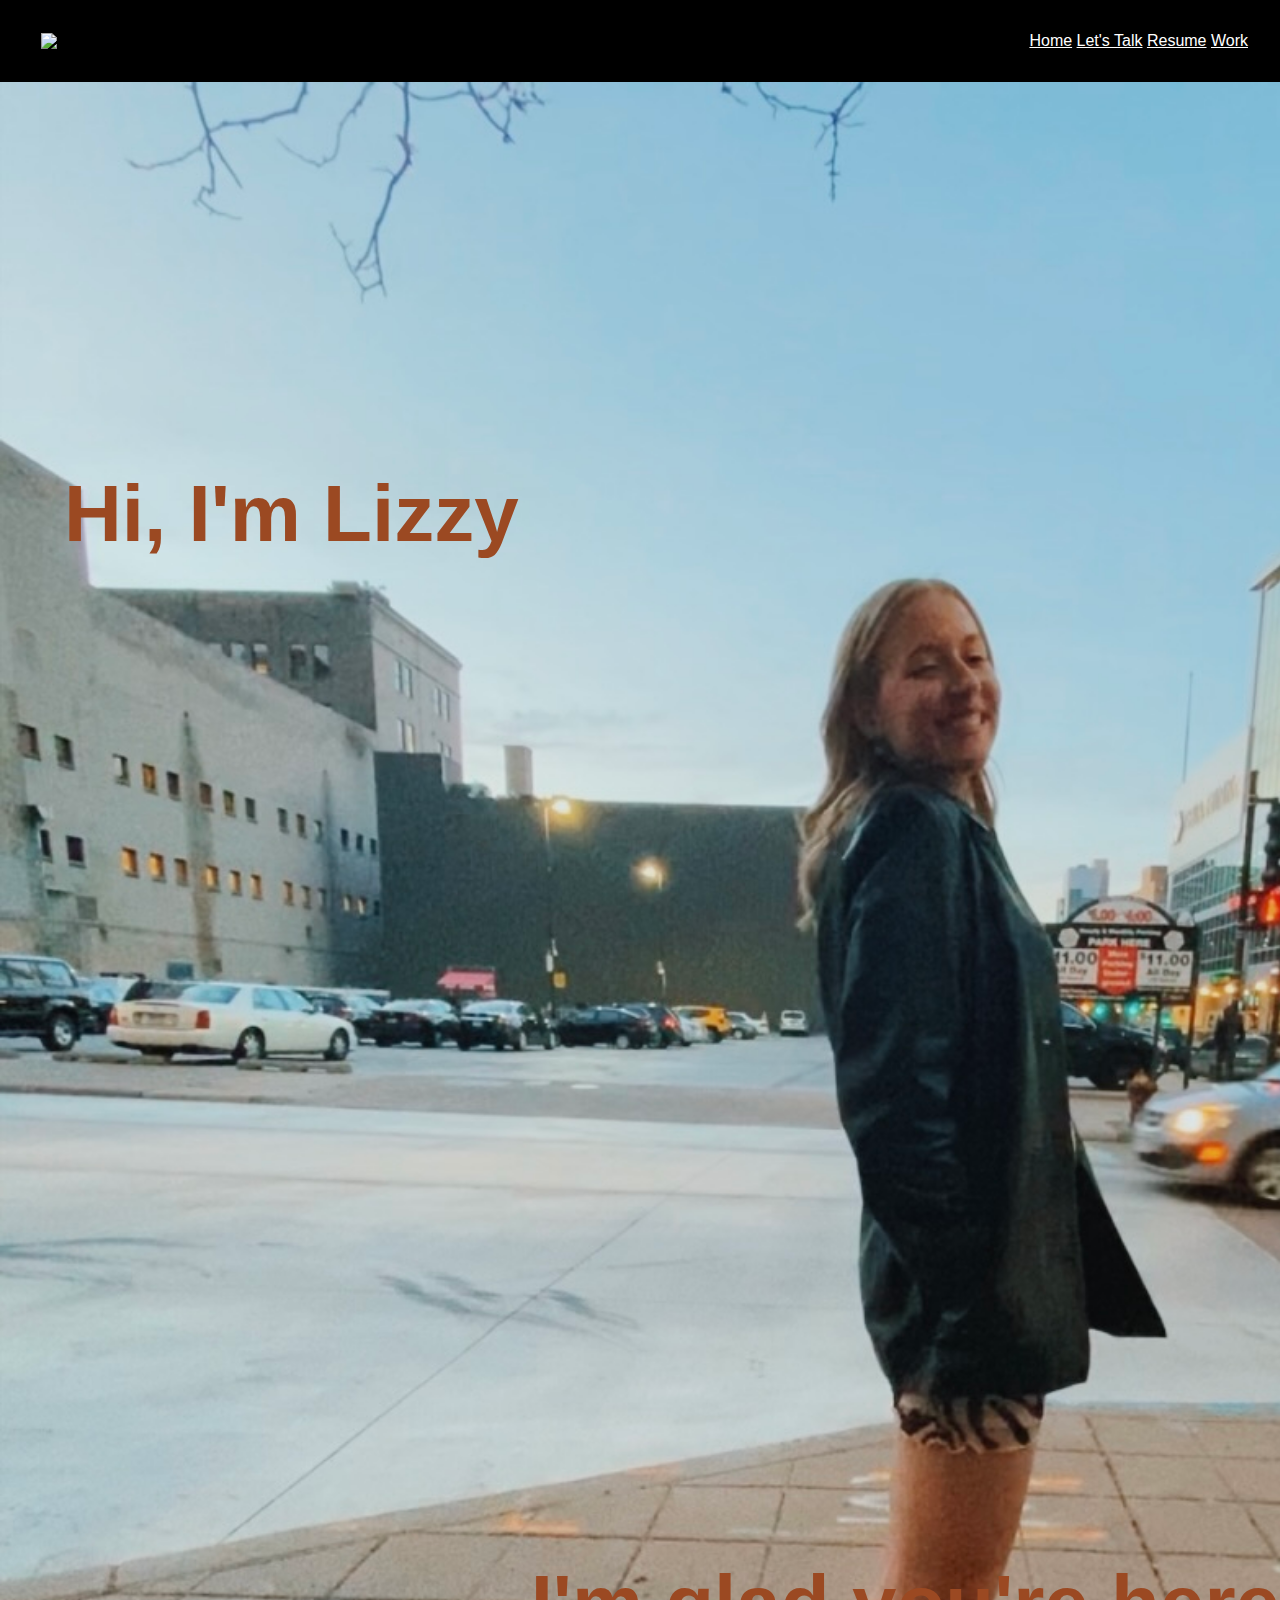
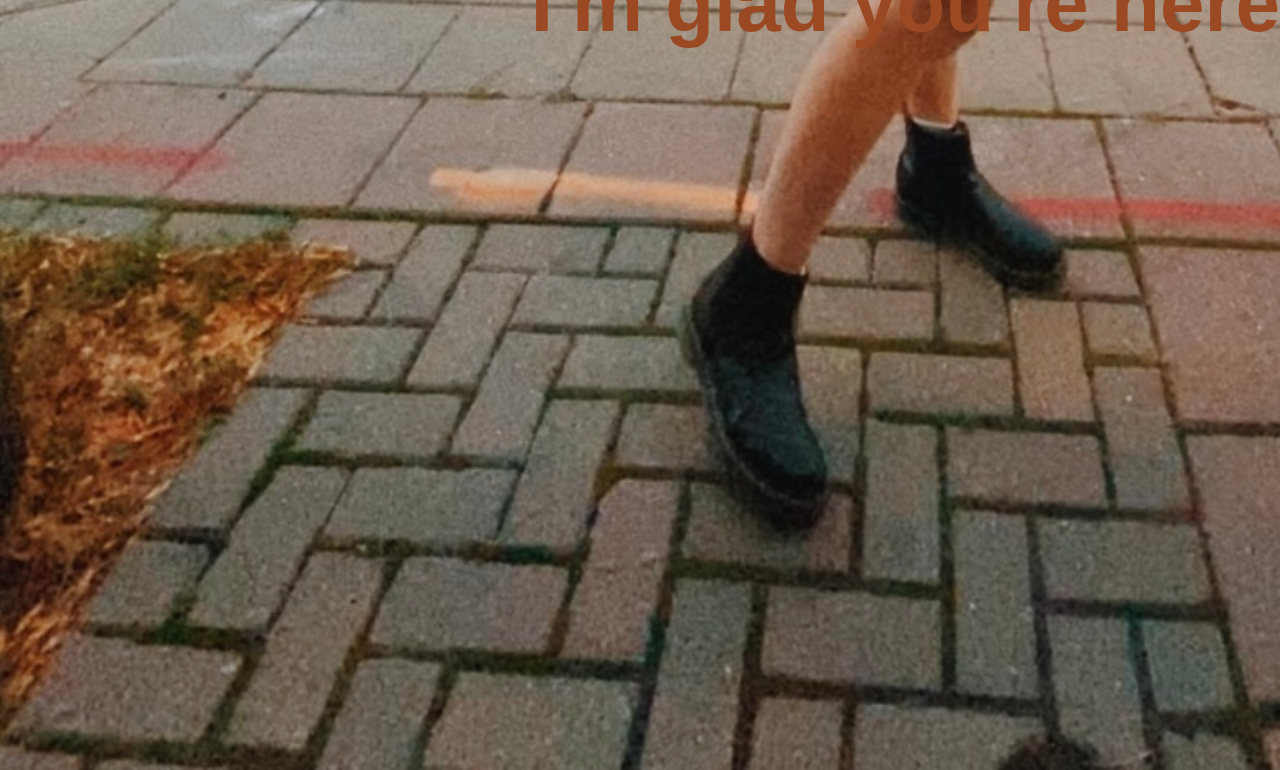
==== index.html @ 75e2911e "portfolio" ====
<!DOCTYPE html>
<html lang="en">
<head>
    <link rel="stylesheet" href="style.css">
    <meta charset="UTF-8">
    <meta http-equiv="X-UA-Compatible" content="IE=edge">
    <meta name="viewport" content="width=device-width, initial-scale=1.0">
    <title>Portfolio</title>
    <link rel="stylesheet" href="styles.css">
</head>
<body>
    <header>
        <img src="images/logo.svg">
            <nav>
                <a href="index.html">Home</a>
                <a href="letstalk.html">Let's Talk</a>
                <a href="resume.html">Resume</a>
                <a href="work.html">Work</a>
            </nav>
    </header>
        <main>
            <section>
                <div class="index" id="index">
                    <h2>Hi, I'm Lizzy</h2>
                    <h3>I'm glad you're here</h3>
                </div>
        </main>
</body>
</html>
---- style.css ----
body{
    background-color:white;
    color:#9B4922;
    font-family: sans-serif;
    margin:0;
}
header{
    background-color:black;
    padding:2rem;
    display: flex;
    justify-content: flex-end;
        }
header a{
    color:white;
}
header{text-align:center;
align-items:center;
}

.index {
    background-image: url(images/concert.jpeg);
    background-size: cover;
    padding: 20rem 0 40rem 4rem;
    text-shadow: 2px 2px 2px 2px;}

    h2{
    vertical-align: baseline;
    display: inline-block;
    justify-content:flex-start;
    align-items:flex-start;
    font-size: 80px;
    height:40%;}

h3{
    vertical-align: baseline;
    display:flex;
    flex-direction:row-reverse;
    align-items: flex-end;
    font-size: 80px;
    padding-top: 70%;
    }
.letstalk{
    background-color: #9B4922;
    background-size: 5rem;
    padding:4rem 4rem 30rem;
    margin:0;
    font-size: 5rem;
    color:white;
}
.letstalk h2{
vertical-align: baseline;
display: block;
justify-content:flex-start;
align-items:flex-start;
font-size: 80px;
height:40%;
width: 30%;
}

header img{
    padding-right:80%;
    max-width:10rem;
}
.contactinfo h2{
color:white;
display: block;
justify-content:flex-start;
align-items:flex-start;
font-size: 80px;
height:40%;
width: 30%;
}
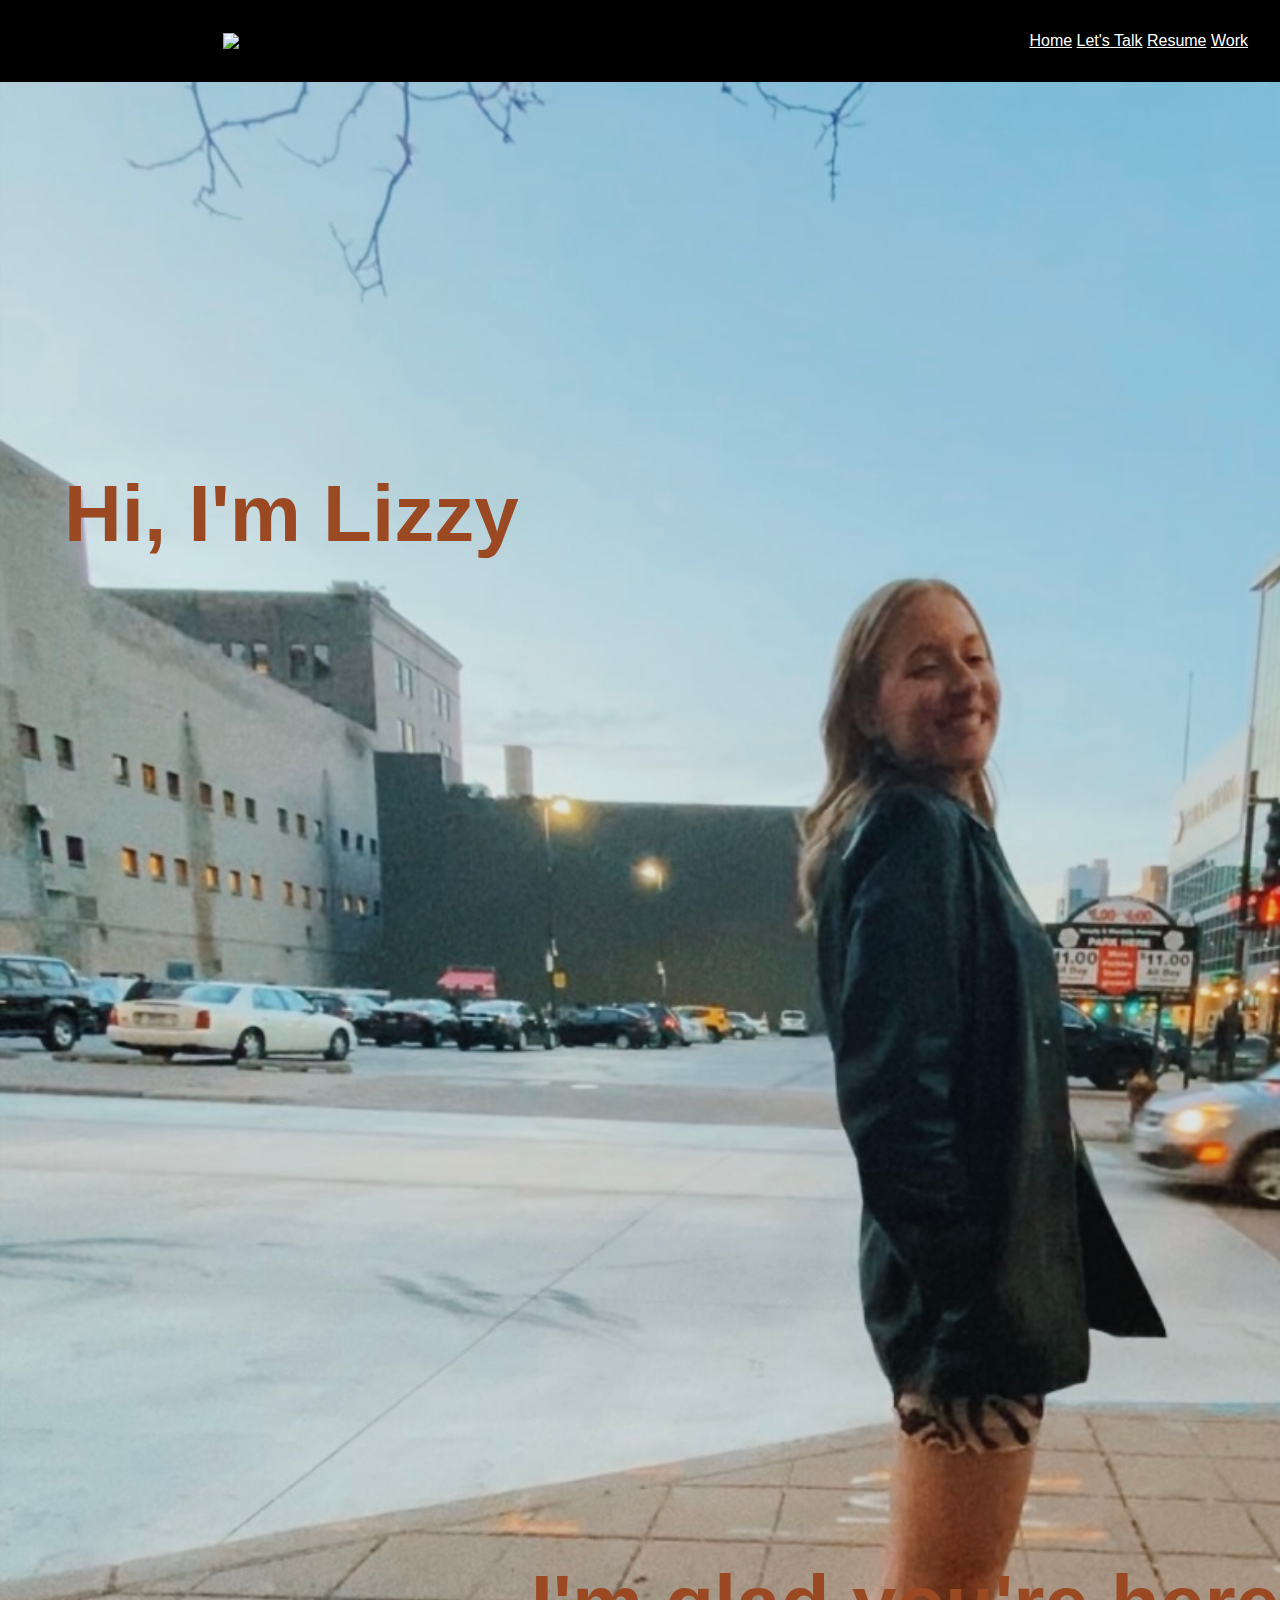
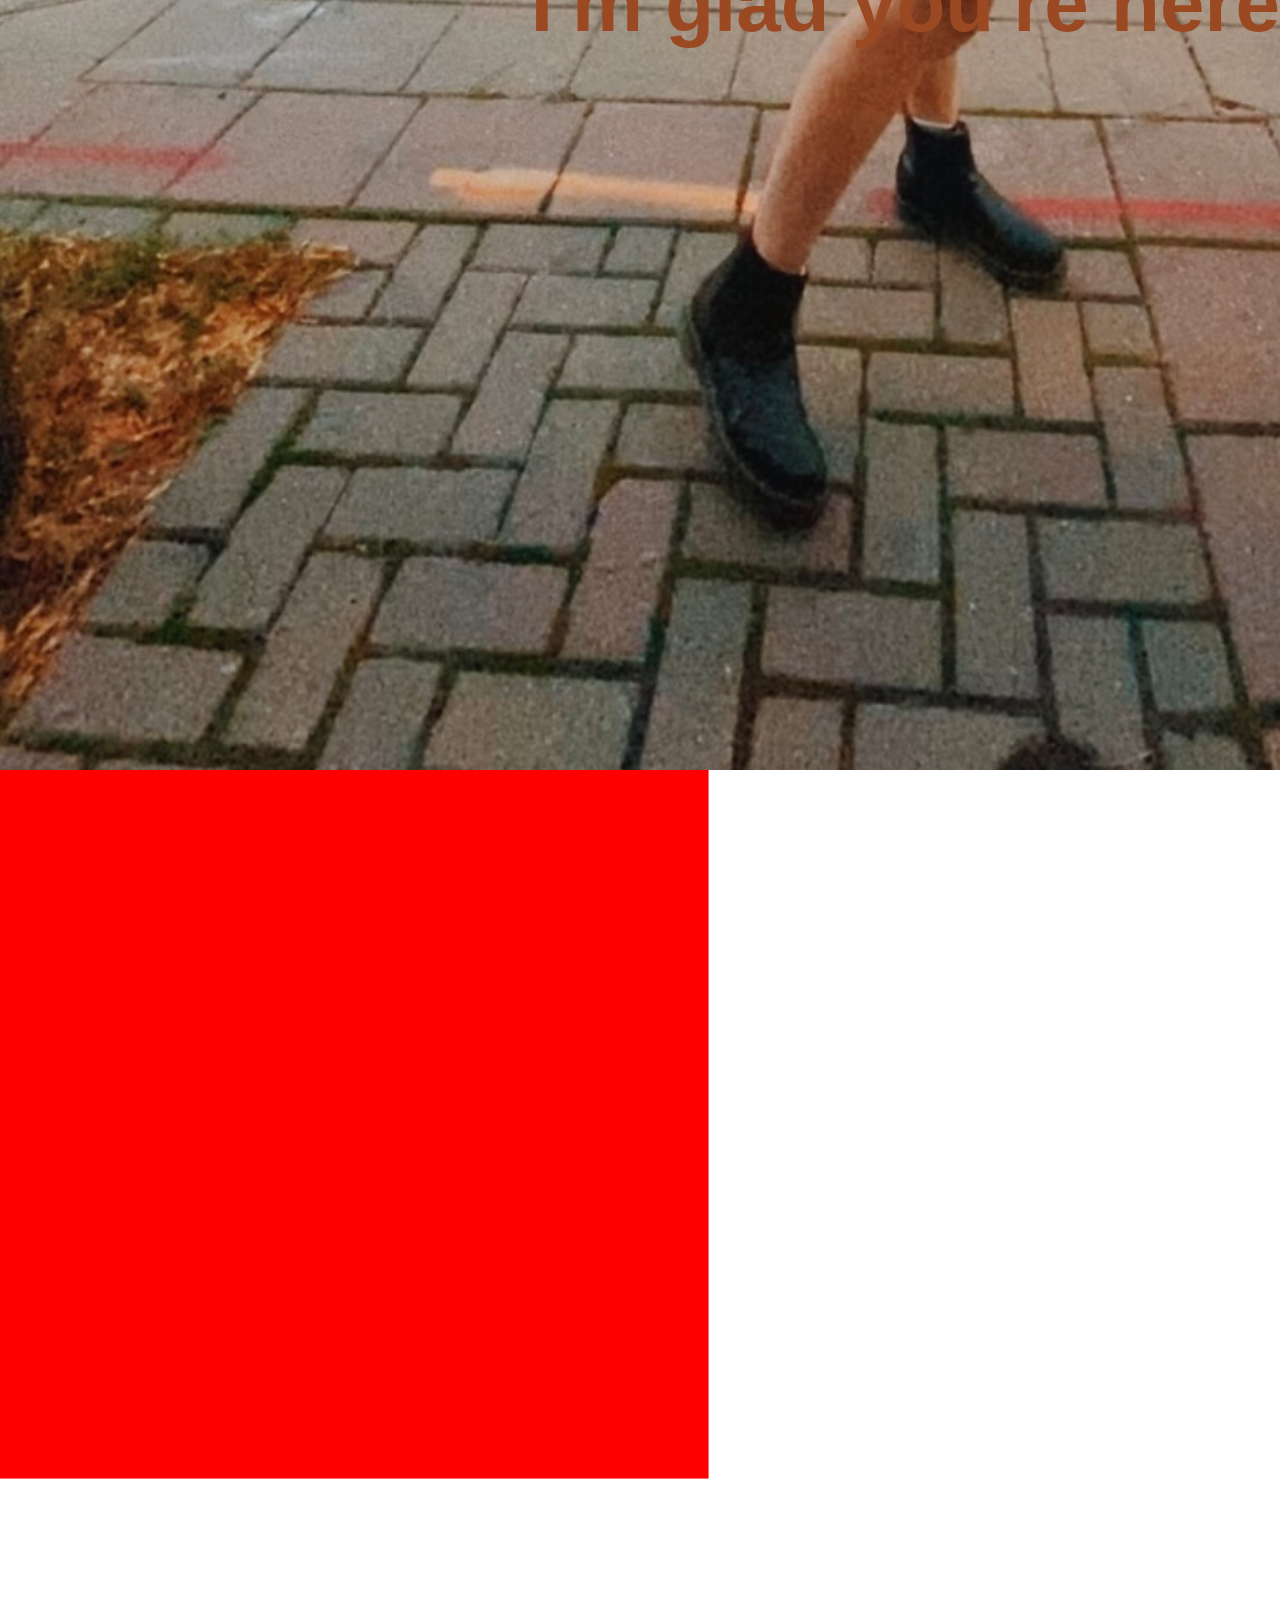
==== commit f336b725: "portfolio" ====
--- a/index.html
+++ b/index.html
@@ -24,6 +24,13 @@
                     <h2>Hi, I'm Lizzy</h2>
                     <h3>I'm glad you're here</h3>
                 </div>
+                <div class="box">
+            <svg xlmns="box.svg" viewBox="0 0 448 406" style="fill:red">
+            <title>box.svg</title>
+            <rect width="248" height="248">
+                </rect>
+            </svg>
+                </div>
         </main>
 </body>
 </html>--- a/style.css
+++ b/style.css
@@ -47,6 +47,7 @@
     font-size: 5rem;
     color:white;
 }
+
 .letstalk h2{
 vertical-align: baseline;
 display: block;
@@ -58,7 +59,8 @@
 }
 
 header img{
-    padding-right:80%;
+    padding-right:65%;
+    padding-left: 0%;
     max-width:10rem;
 }
 .contactinfo h2{
@@ -70,9 +72,20 @@
 height:40%;
 width: 30%;
 }
-
-
-
-
-
-
+.resume{
+    background-color: #70A0AF;
+    background-size: 5rem;
+    padding:4rem 4rem 30rem;
+    margin:0;
+}
+.resumes{
+display: flex;
+justify-content: center;
+padding: 2rem;
+size-adjust: 1rem;
+}
+.stick{
+    display: flex;
+    justify-content: center;
+    padding:2rem;
+}
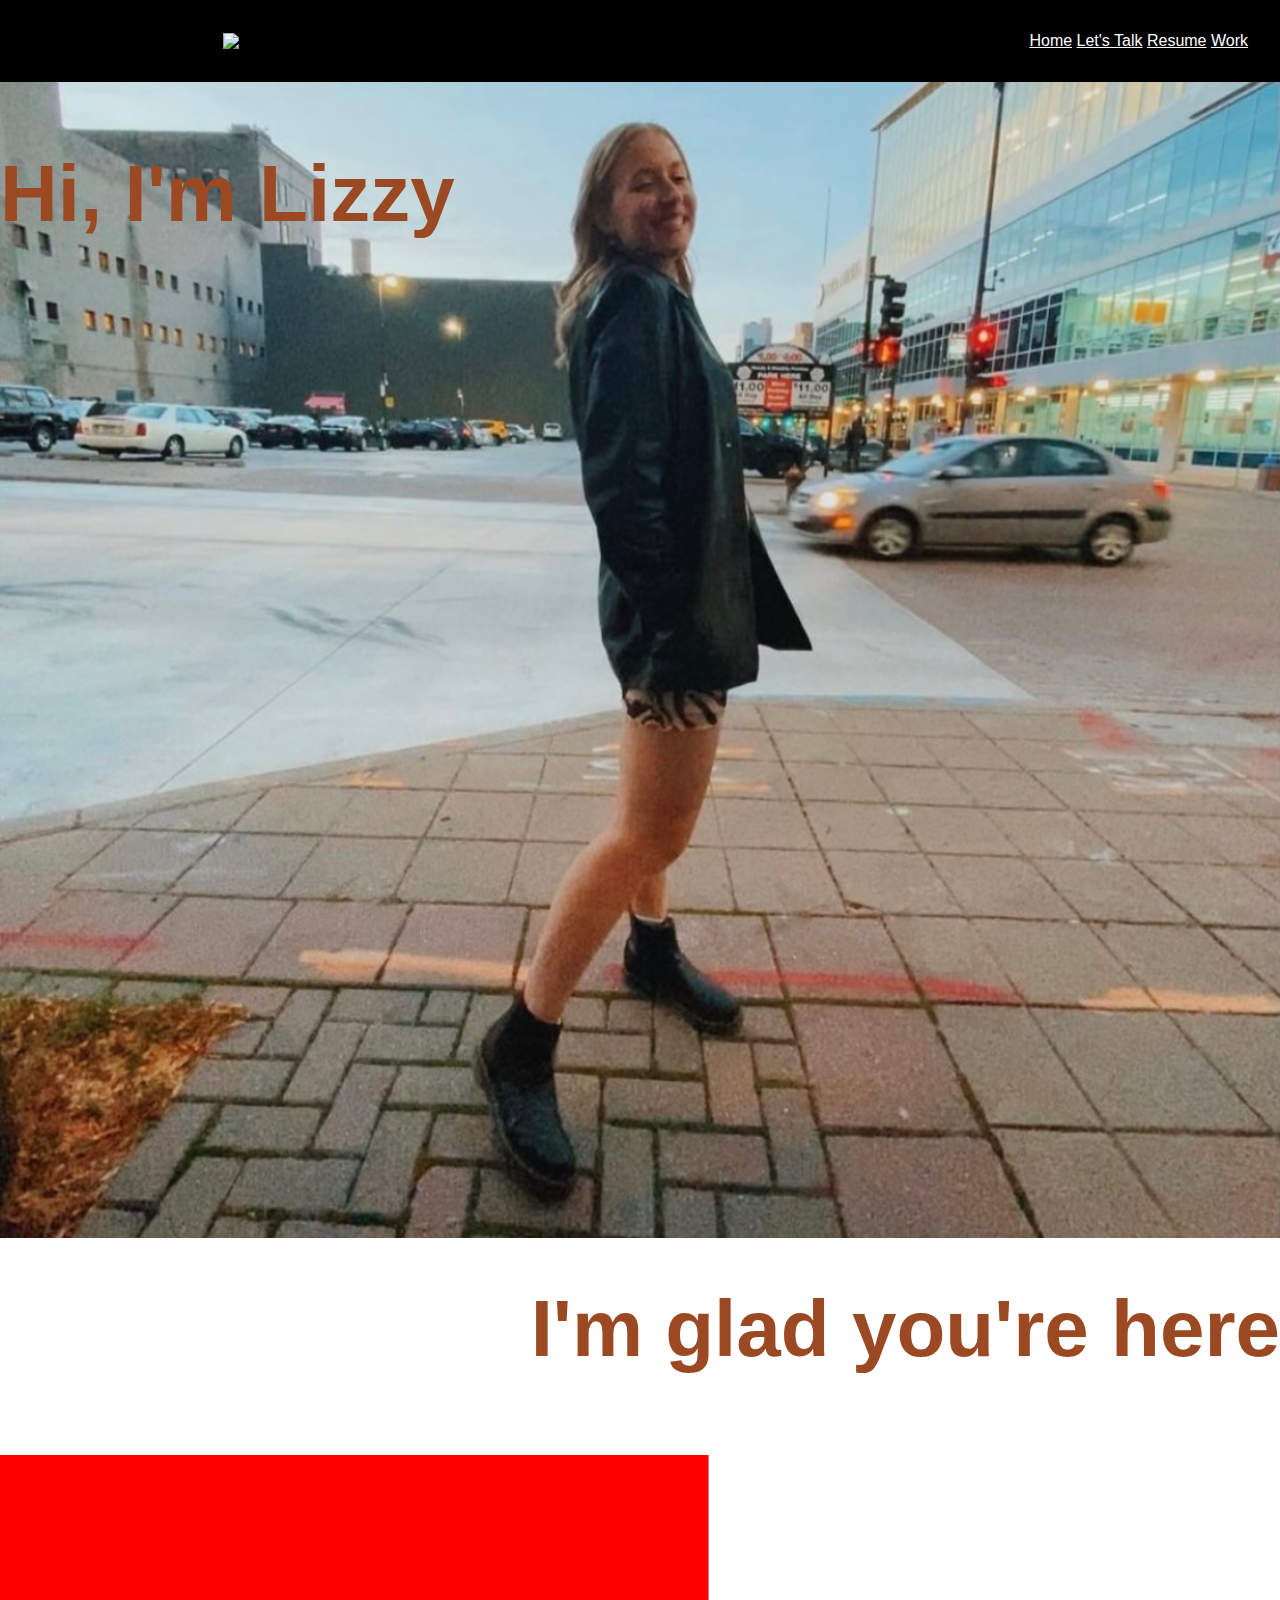
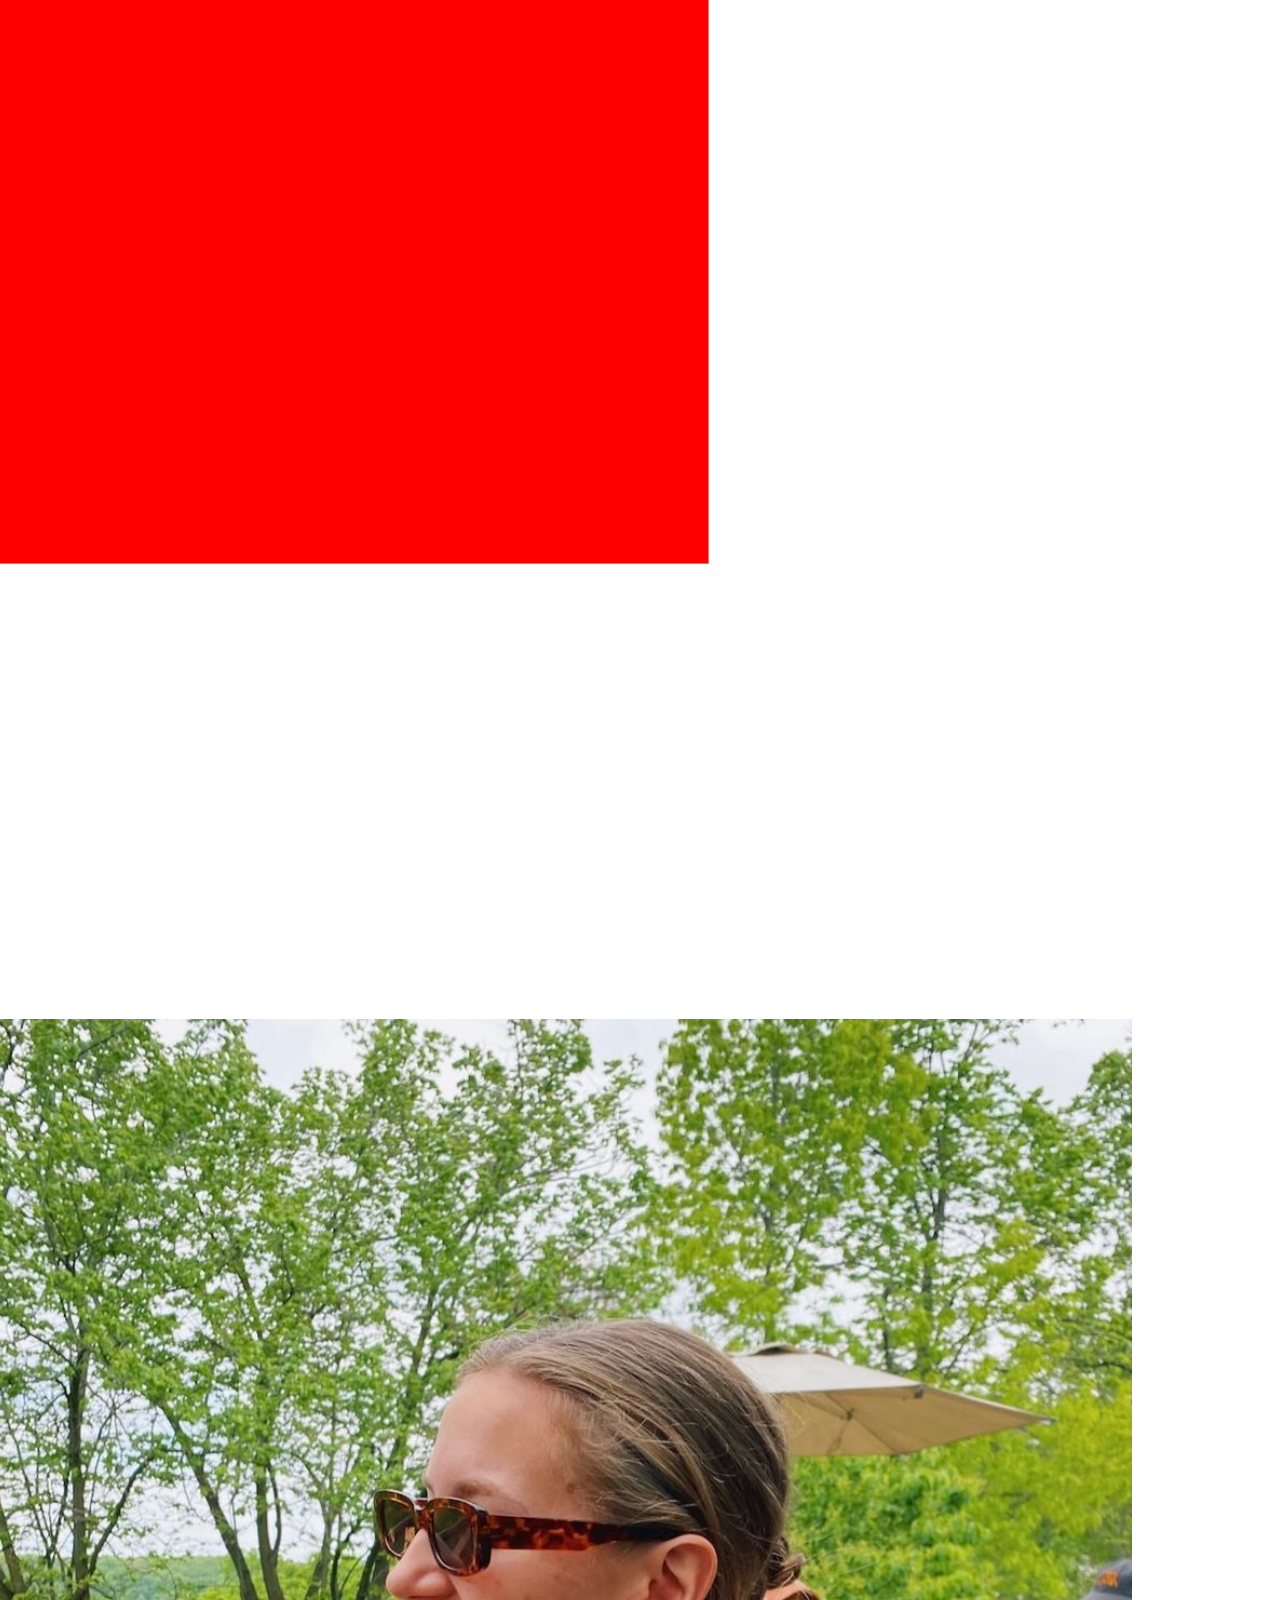
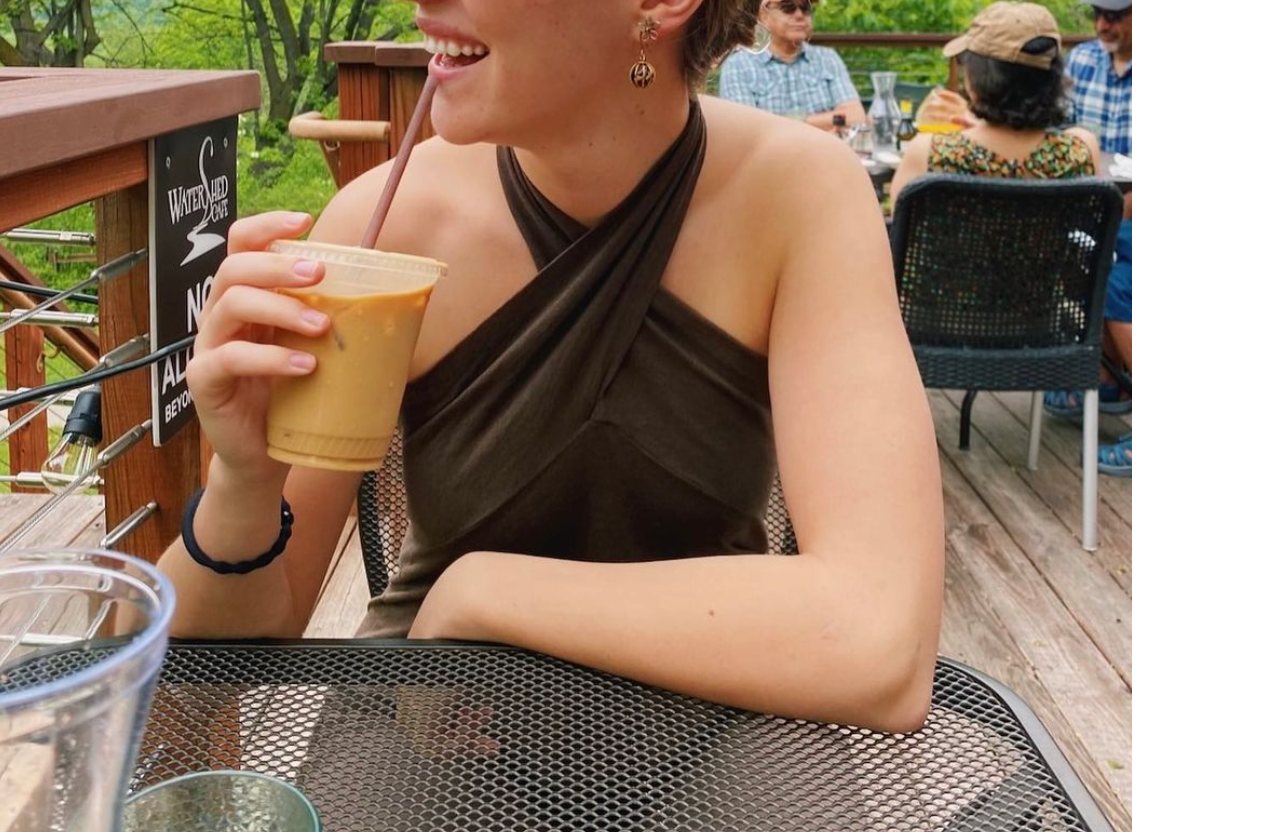
==== commit 83e7c61e: "portfolio" ====
--- a/index.html
+++ b/index.html
@@ -31,6 +31,9 @@
                 </rect>
             </svg>
                 </div>
+            <div class="coffee">
+                <img src="images/coffee.png" alt="lizzy with a coffee and sunglasses on">
+            </div>
         </main>
 </body>
 </html>--- a/style.css
+++ b/style.css
@@ -18,10 +18,13 @@
 }
 
 .index {
-    background-image: url(images/concert.jpeg);
-    background-size: cover;
-    padding: 20rem 0 40rem 4rem;
-    text-shadow: 2px 2px 2px 2px;}
+    background-image: url(images/rolemodel.jpg);
+    background-size:contain;
+    background-repeat: no-repeat;
+    height:400;
+    height:500;
+    text-shadow: 2px 2px 2px 2px;
+ }
 
     h2{
     vertical-align: baseline;
@@ -39,6 +42,9 @@
     font-size: 80px;
     padding-top: 70%;
     }
+h4{
+    font-size: 30px;
+}
 .letstalk{
     background-color: #9B4922;
     background-size: 5rem;
@@ -89,3 +95,25 @@
     justify-content: center;
     padding:2rem;
 }
+.jellies {background-color:#CFA897;}
+.jellies {padding:1rem;}
+.jellies {display: inline-block;}
+.jellies {margin:.5rem;}
+.jellies {vertical-align: top;}
+.jellies {width: 29%}
+
+.jells {
+    background-color:black;
+    padding:2rem;
+    text-align: center;
+}
+
+.dw {
+    background-color:white;
+    color:rgb(255,255,255);
+    font-family:'Courier New', Courior, monospace;
+    margin:0;
+}
+.homeslices {
+    padding: 1rem;
+}
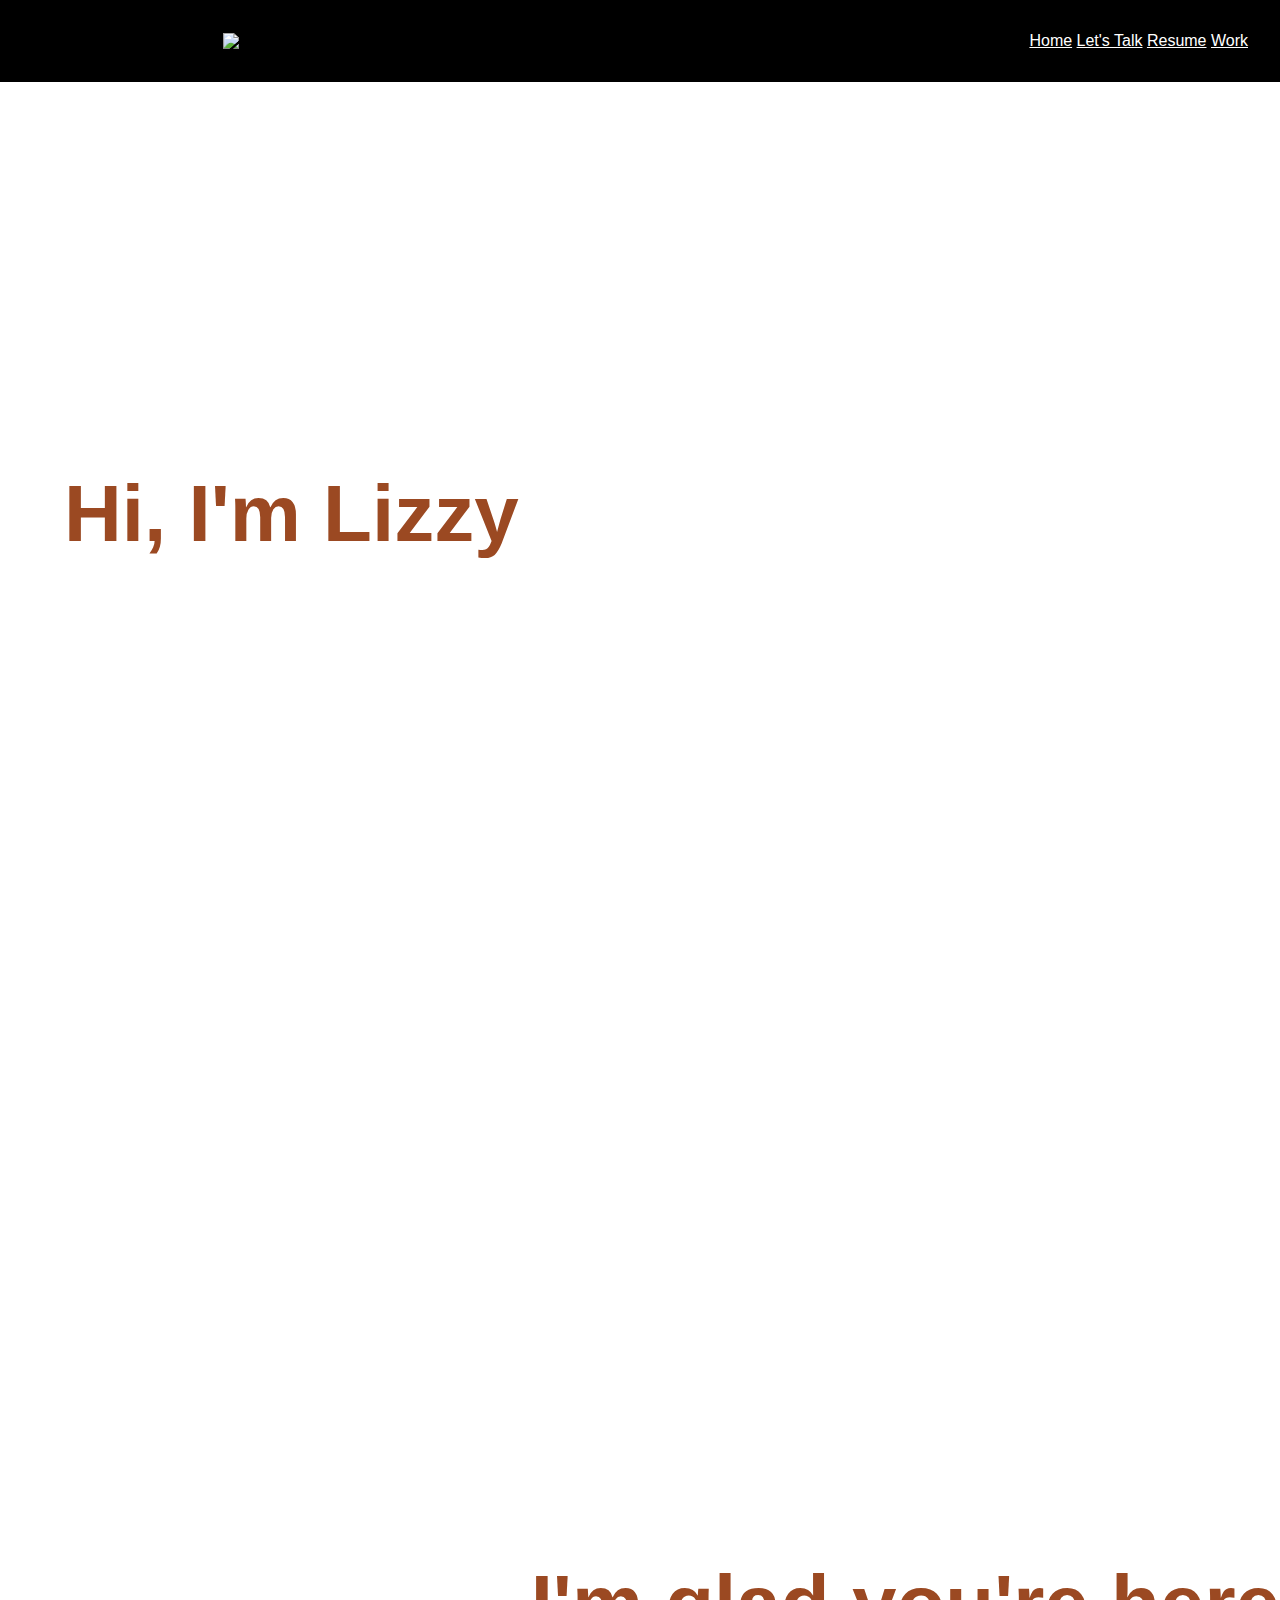
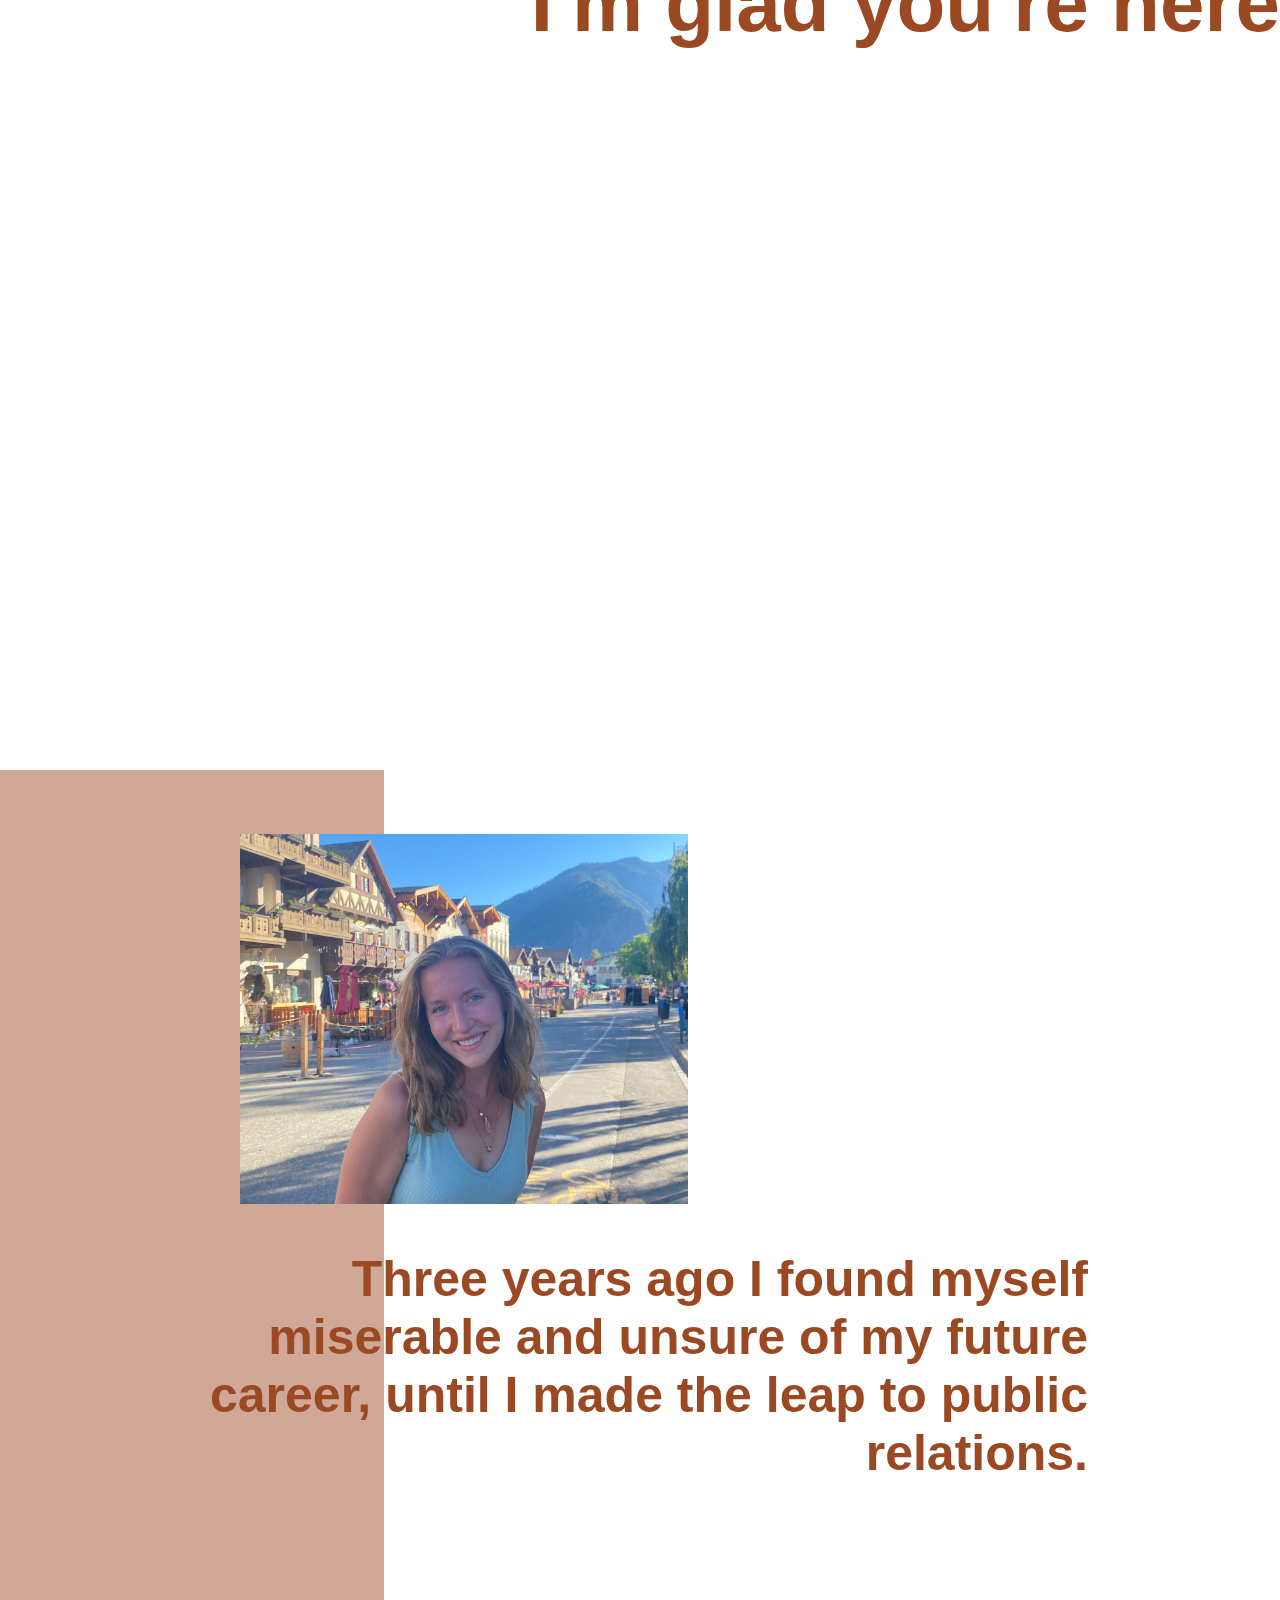
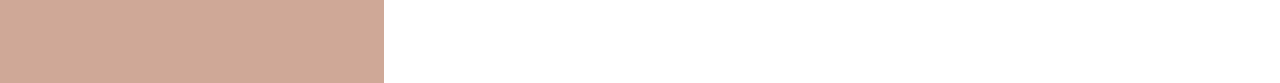
==== commit a1239e6d: "portfolio" ====
--- a/index.html
+++ b/index.html
@@ -19,21 +19,16 @@
             </nav>
     </header>
         <main>
-            <section>
+            <section class="main">
                 <div class="index" id="index">
                     <h2>Hi, I'm Lizzy</h2>
                     <h3>I'm glad you're here</h3>
                 </div>
                 <div class="box">
-            <svg xlmns="box.svg" viewBox="0 0 448 406" style="fill:red">
-            <title>box.svg</title>
-            <rect width="248" height="248">
-                </rect>
-            </svg>
+                    <img src="images/leavenworth.jpg" alt="picture of Lizzy smiling in a town in the summer">
+                    <h2>Three years ago I found myself miserable and unsure of my future career, until I made the leap to public relations.</h2>
                 </div>
-            <div class="coffee">
-                <img src="images/coffee.png" alt="lizzy with a coffee and sunglasses on">
-            </div>
+            </section>
         </main>
 </body>
 </html>--- a/style.css
+++ b/style.css
@@ -18,13 +18,10 @@
 }
 
 .index {
-    background-image: url(images/rolemodel.jpg);
-    background-size:contain;
-    background-repeat: no-repeat;
-    height:400;
-    height:500;
-    text-shadow: 2px 2px 2px 2px;
- }
+    background-image: url(images/concert.jpeg);
+    background-size: cover;
+    padding: 20rem 0 40rem 4rem;
+    text-shadow: 2px 2px 2px 2px;}
 
     h2{
     vertical-align: baseline;
@@ -42,26 +39,21 @@
     font-size: 80px;
     padding-top: 70%;
     }
-h4{
-    font-size: 30px;
-}
 .letstalk{
     background-color: #9B4922;
     background-size: 5rem;
-    padding:4rem 4rem 30rem;
     margin:0;
     font-size: 5rem;
     color:white;
+    display: flex;
+justify-content:center;
+align-items:center;
+padding:4rem 4rem 30rem;
 }
 
 .letstalk h2{
 vertical-align: baseline;
-display: block;
-justify-content:flex-start;
-align-items:flex-start;
 font-size: 80px;
-height:40%;
-width: 30%;
 }
 
 header img{
@@ -71,12 +63,7 @@
 }
 .contactinfo h2{
 color:white;
-display: block;
-justify-content:flex-start;
-align-items:flex-start;
-font-size: 80px;
-height:40%;
-width: 30%;
+font-size: 40px;
 }
 .resume{
     background-color: #70A0AF;
@@ -91,29 +78,33 @@
 size-adjust: 1rem;
 }
 .stick{
-    display: flex;
-    justify-content: center;
-    padding:2rem;
+    padding:2rem 3rem;
+    height:75vh;
 }
-.jellies {background-color:#CFA897;}
-.jellies {padding:1rem;}
-.jellies {display: inline-block;}
-.jellies {margin:.5rem;}
-.jellies {vertical-align: top;}
-.jellies {width: 29%}
-
-.jells {
-    background-color:black;
-    padding:2rem;
-    text-align: center;
+.letstalk>section{
+    width:35%;
 }
 
-.dw {
-    background-color:white;
-    color:rgb(255,255,255);
-    font-family:'Courier New', Courior, monospace;
-    margin:0;
+.box>img{
+width:35%;
+padding-top:2rem;
+margin-left:15rem;
 }
-.homeslices {
-    padding: 1rem;
+
+.box{
+    background: rgb(207,168,151);
+background: linear-gradient(90deg, rgba(207,168,151,1) 0%, rgba(207,168,151,1) 30%, rgba(255,255,255,1) 30%, rgba(255,255,255,1) 100%);
+padding-top:2rem;
+padding-bottom:10rem;
 }
+.box h2{
+    font-size: 50px;
+    text-align: right;
+    height:40%;
+    padding-left: 8rem;
+    padding-right:12rem;
+}
+
+
+
+
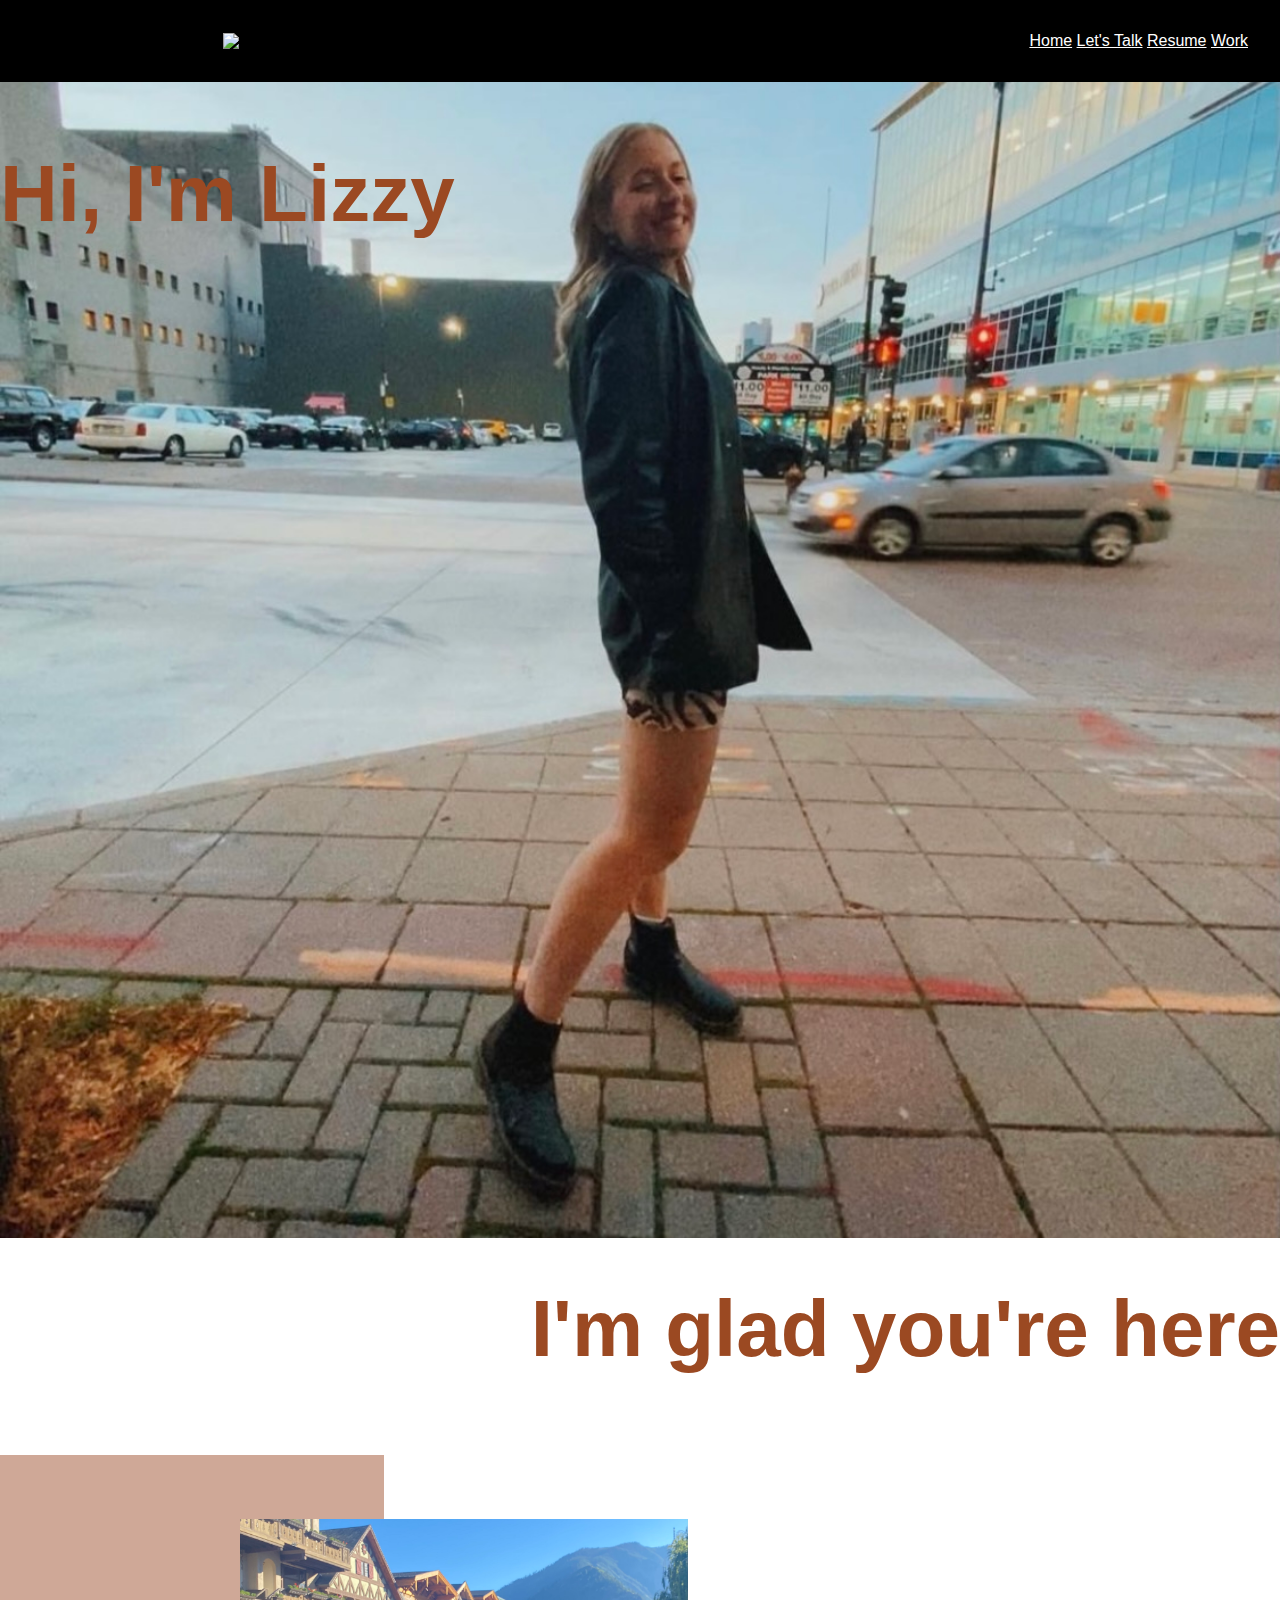
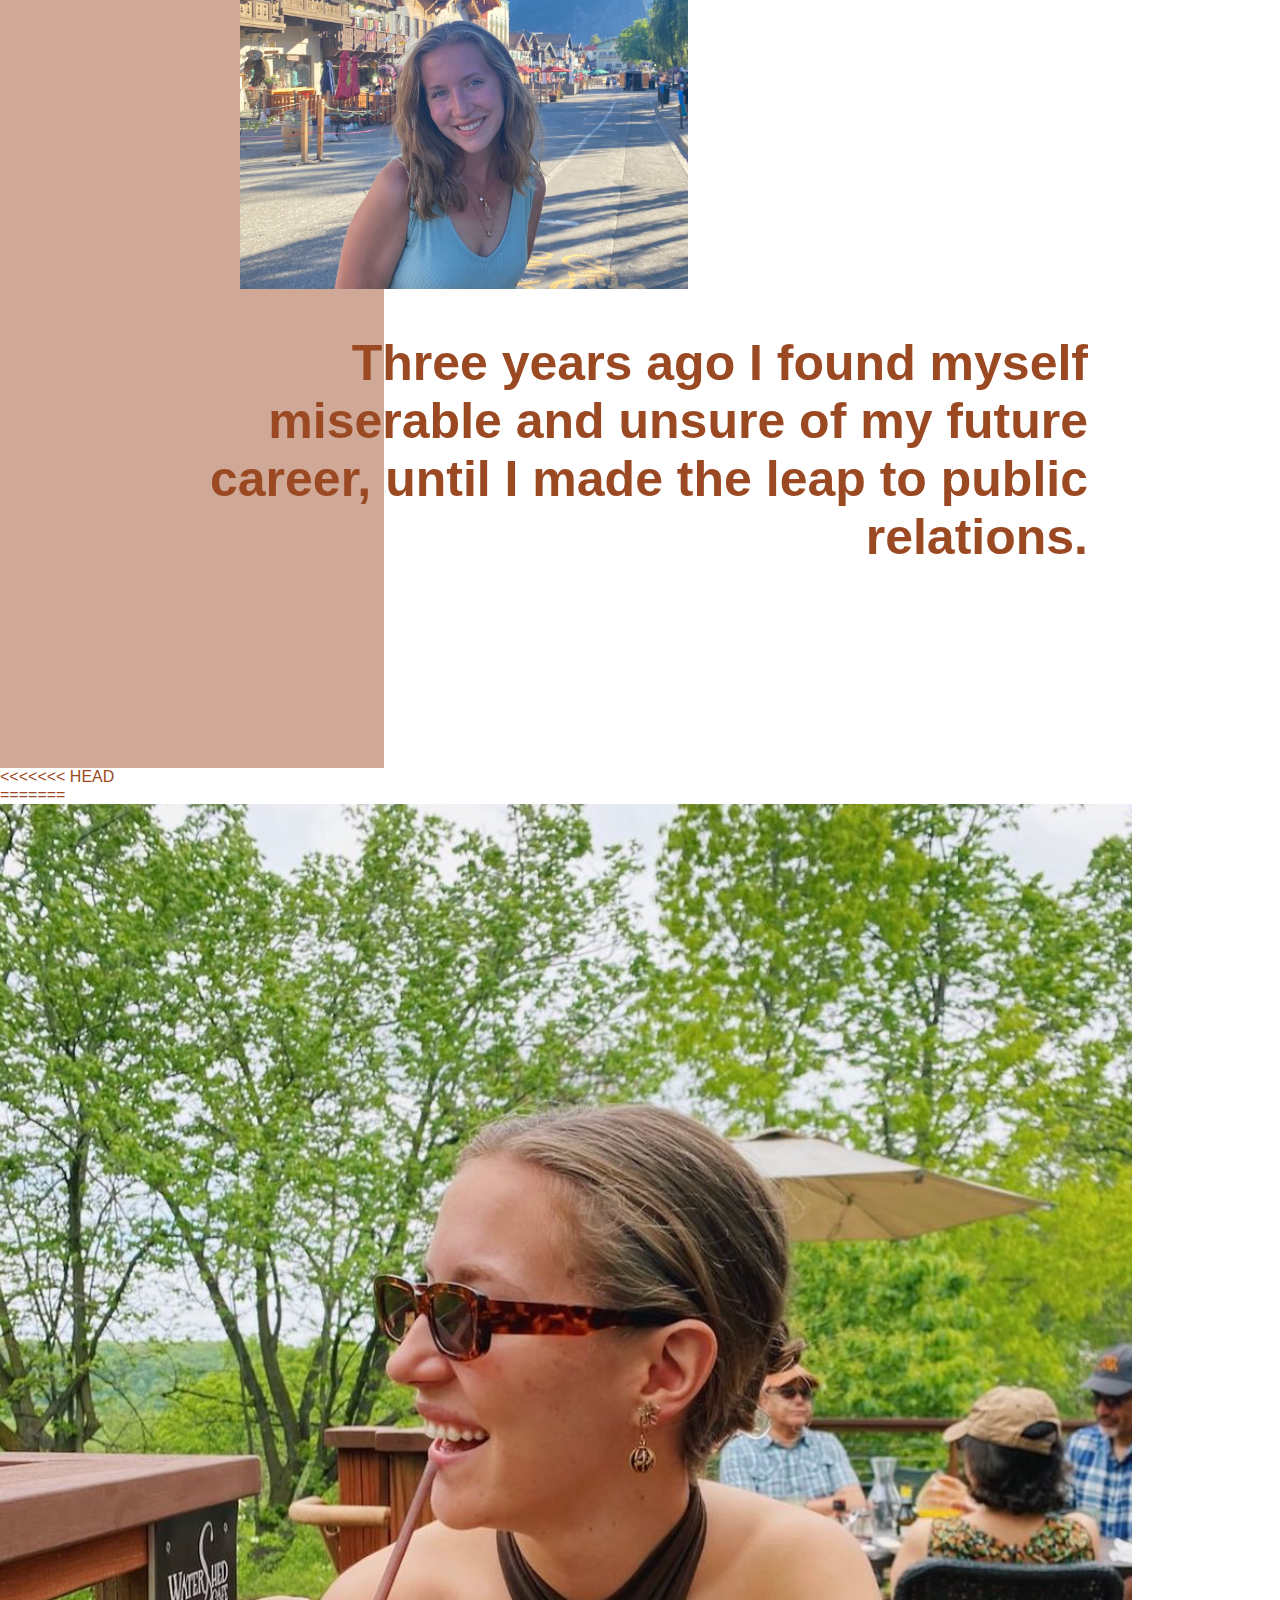
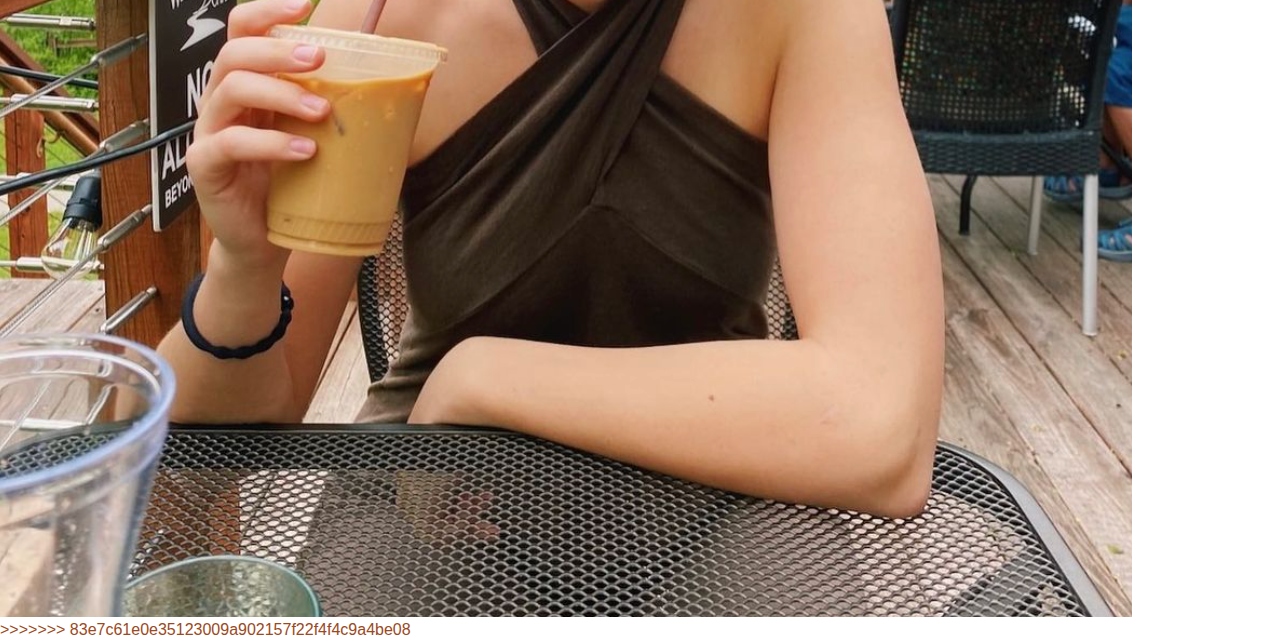
==== commit 39417db2: "portfolio" ====
--- a/index.html
+++ b/index.html
@@ -28,7 +28,13 @@
                     <img src="images/leavenworth.jpg" alt="picture of Lizzy smiling in a town in the summer">
                     <h2>Three years ago I found myself miserable and unsure of my future career, until I made the leap to public relations.</h2>
                 </div>
+<<<<<<< HEAD
             </section>
+=======
+            <div class="coffee">
+                <img src="images/coffee.png" alt="lizzy with a coffee and sunglasses on">
+            </div>
+>>>>>>> 83e7c61e0e35123009a902157f22f4f4c9a4be08
         </main>
 </body>
 </html>--- a/style.css
+++ b/style.css
@@ -18,10 +18,13 @@
 }
 
 .index {
-    background-image: url(images/concert.jpeg);
-    background-size: cover;
-    padding: 20rem 0 40rem 4rem;
-    text-shadow: 2px 2px 2px 2px;}
+    background-image: url(images/rolemodel.jpg);
+    background-size:contain;
+    background-repeat: no-repeat;
+    height:400;
+    height:500;
+    text-shadow: 2px 2px 2px 2px;
+ }
 
     h2{
     vertical-align: baseline;
@@ -39,6 +42,9 @@
     font-size: 80px;
     padding-top: 70%;
     }
+h4{
+    font-size: 30px;
+}
 .letstalk{
     background-color: #9B4922;
     background-size: 5rem;
@@ -81,6 +87,7 @@
     padding:2rem 3rem;
     height:75vh;
 }
+<<<<<<< HEAD
 .letstalk>section{
     width:35%;
 }
@@ -108,3 +115,27 @@
 
 
 
+=======
+.jellies {background-color:#CFA897;}
+.jellies {padding:1rem;}
+.jellies {display: inline-block;}
+.jellies {margin:.5rem;}
+.jellies {vertical-align: top;}
+.jellies {width: 29%}
+
+.jells {
+    background-color:black;
+    padding:2rem;
+    text-align: center;
+}
+
+.dw {
+    background-color:white;
+    color:rgb(255,255,255);
+    font-family:'Courier New', Courior, monospace;
+    margin:0;
+}
+.homeslices {
+    padding: 1rem;
+}
+>>>>>>> 83e7c61e0e35123009a902157f22f4f4c9a4be08
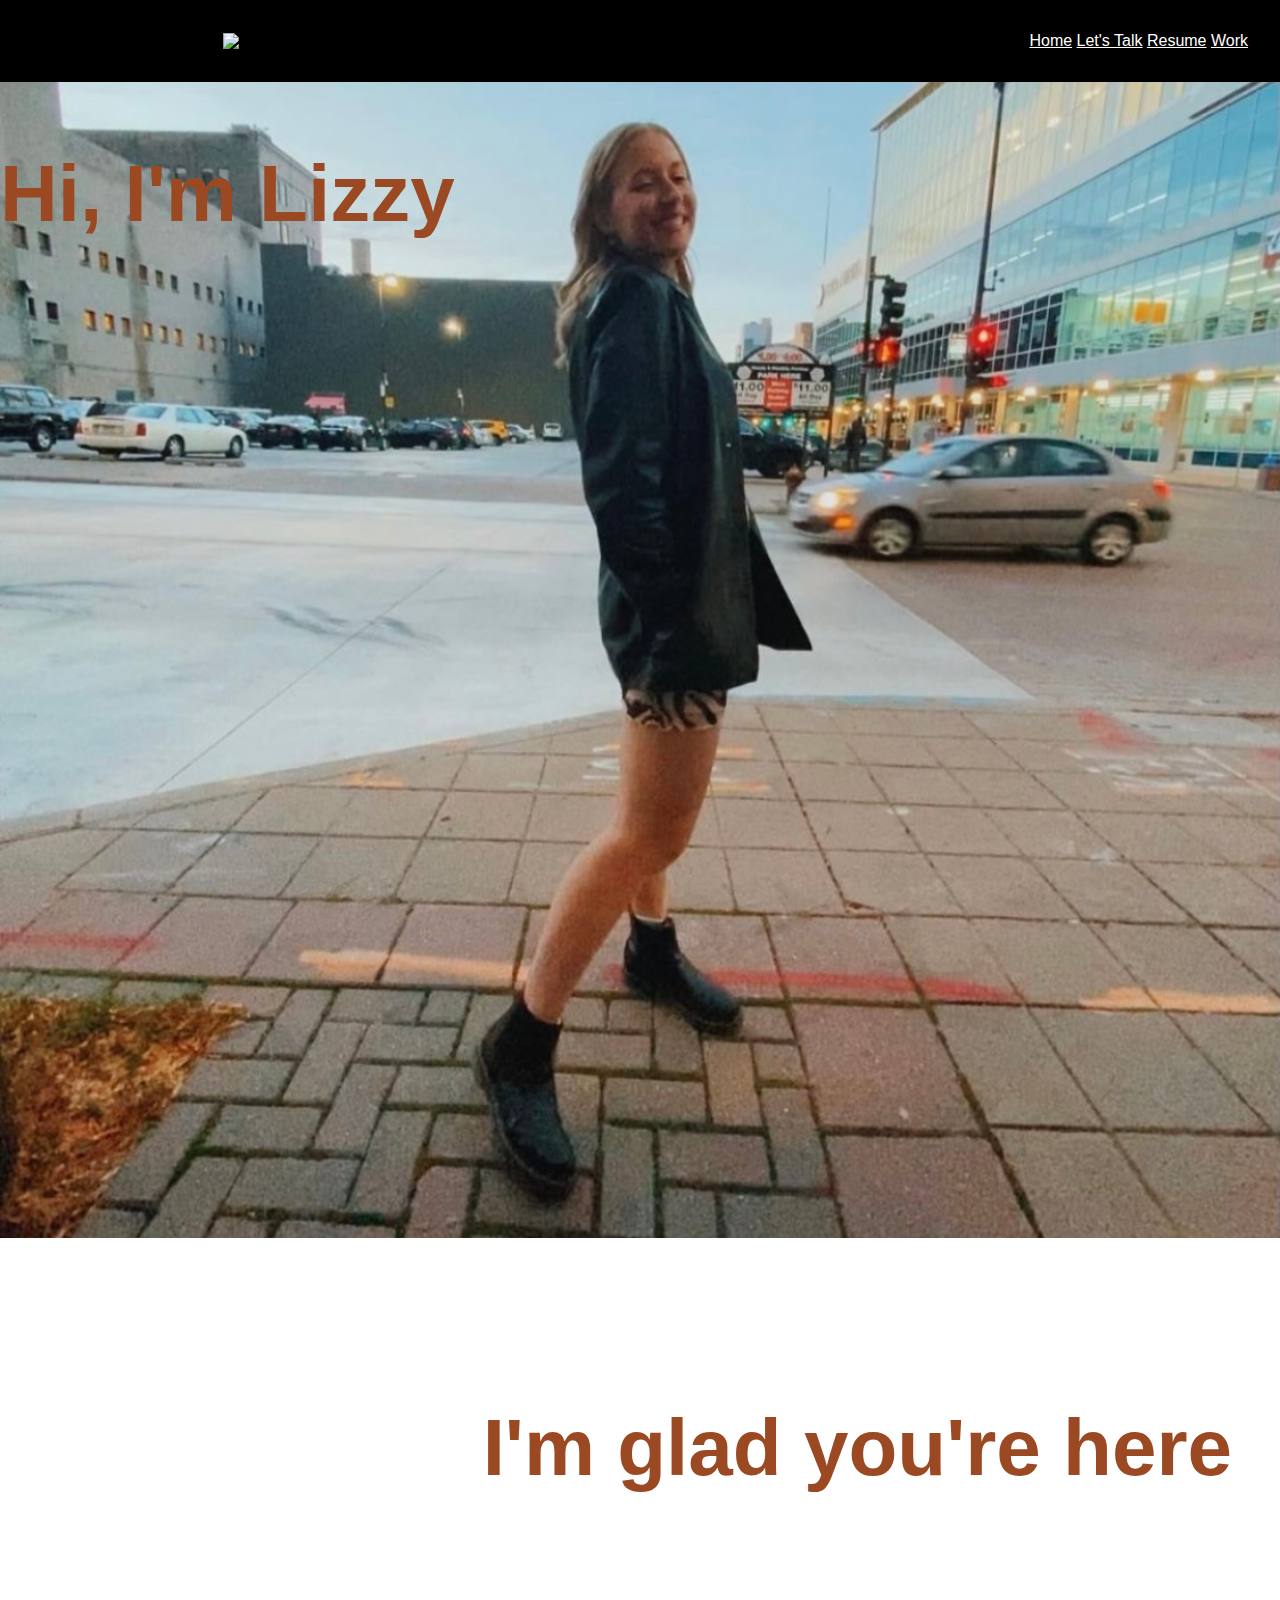
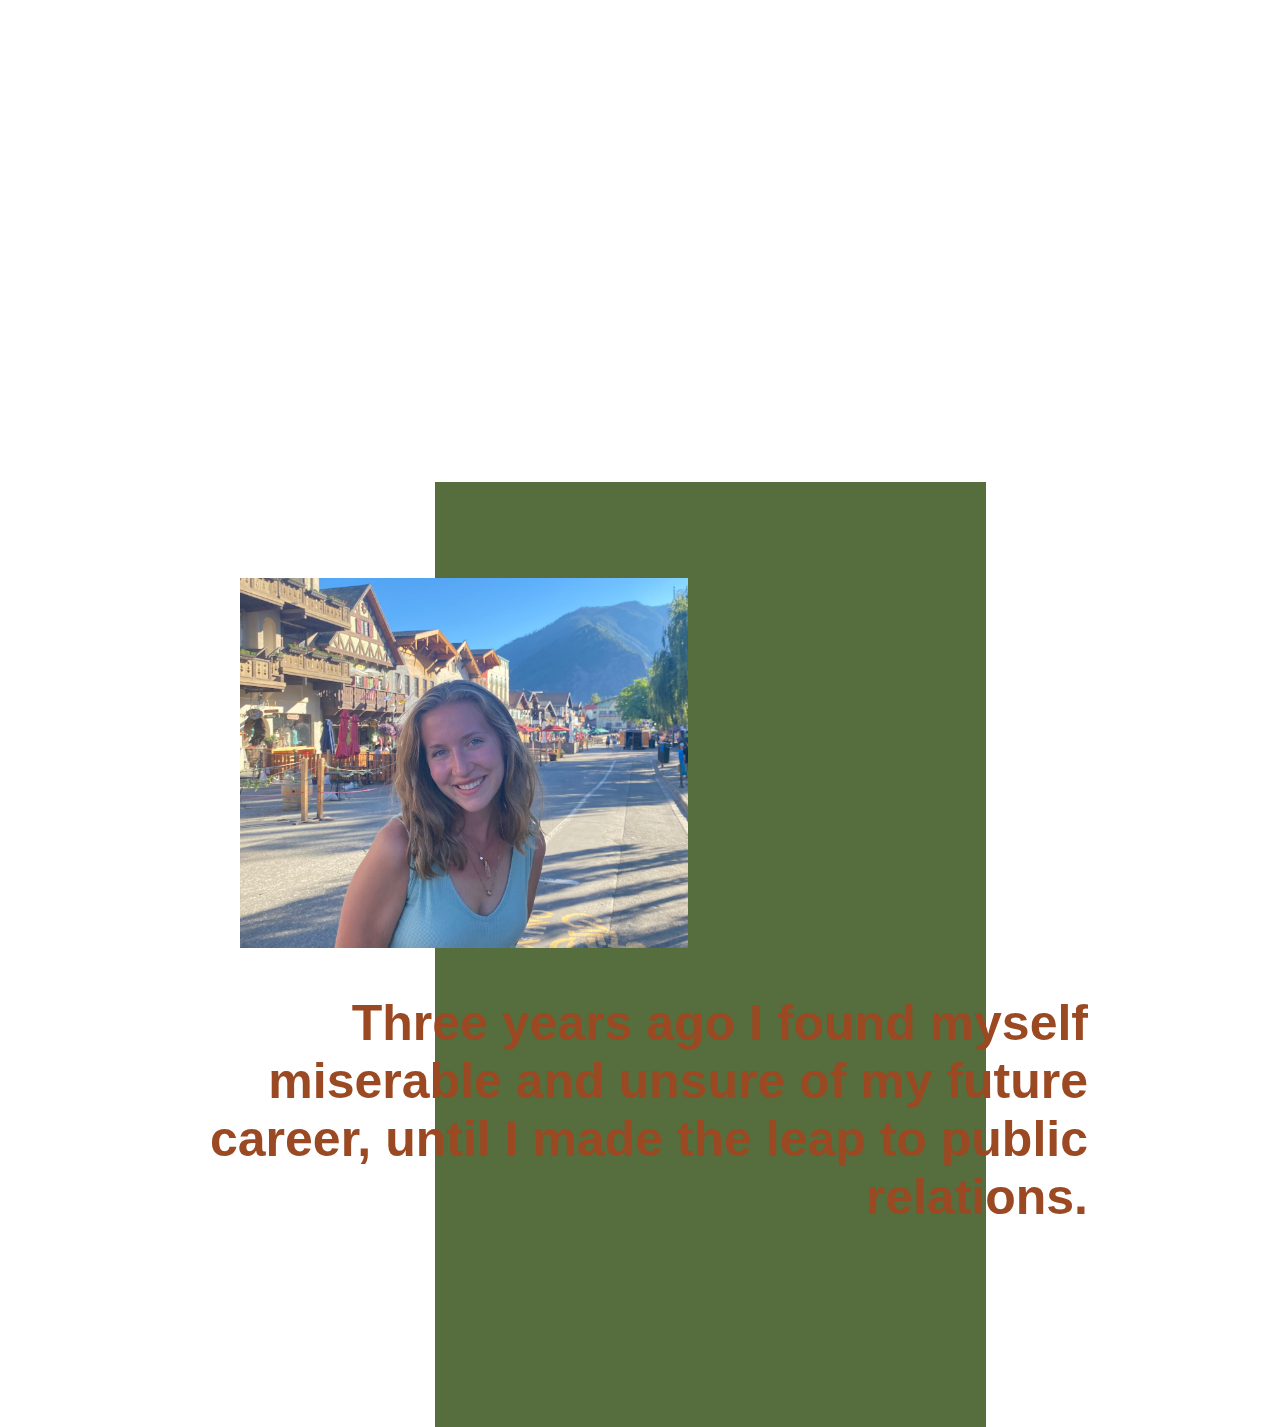
==== commit 7ae31dac: "portfolio" ====
--- a/index.html
+++ b/index.html
@@ -28,13 +28,7 @@
                     <img src="images/leavenworth.jpg" alt="picture of Lizzy smiling in a town in the summer">
                     <h2>Three years ago I found myself miserable and unsure of my future career, until I made the leap to public relations.</h2>
                 </div>
-<<<<<<< HEAD
             </section>
-=======
-            <div class="coffee">
-                <img src="images/coffee.png" alt="lizzy with a coffee and sunglasses on">
-            </div>
->>>>>>> 83e7c61e0e35123009a902157f22f4f4c9a4be08
         </main>
 </body>
 </html>--- a/style.css
+++ b/style.css
@@ -21,18 +21,18 @@
     background-image: url(images/rolemodel.jpg);
     background-size:contain;
     background-repeat: no-repeat;
-    height:400;
-    height:500;
+    height:125rem;
     text-shadow: 2px 2px 2px 2px;
  }
 
-    h2{
+h2{
     vertical-align: baseline;
     display: inline-block;
     justify-content:flex-start;
     align-items:flex-start;
     font-size: 80px;
-    height:40%;}
+    height:40%;
+}
 
 h3{
     vertical-align: baseline;
@@ -40,7 +40,8 @@
     flex-direction:row-reverse;
     align-items: flex-end;
     font-size: 80px;
-    padding-top: 70%;
+    padding-top: 24%;
+    padding-right:3rem;
     }
 h4{
     font-size: 30px;
@@ -87,7 +88,6 @@
     padding:2rem 3rem;
     height:75vh;
 }
-<<<<<<< HEAD
 .letstalk>section{
     width:35%;
 }
@@ -101,7 +101,7 @@
 .box{
     background: rgb(207,168,151);
 background: linear-gradient(90deg, rgba(207,168,151,1) 0%, rgba(207,168,151,1) 30%, rgba(255,255,255,1) 30%, rgba(255,255,255,1) 100%);
-padding-top:2rem;
+padding-top:4rem;
 padding-bottom:10rem;
 }
 .box h2{
@@ -111,31 +111,11 @@
     padding-left: 8rem;
     padding-right:12rem;
 }
+.box{
+    background: rgb(255,255,255);
+background: linear-gradient(90deg, rgba(255,255,255,1) 34%, rgba(86,110,61,1) 34%, rgba(86,110,61,1) 34%, rgba(86,110,61,1) 77%, rgba(255,255,255,1) 77%);
+}
 
 
 
 
-=======
-.jellies {background-color:#CFA897;}
-.jellies {padding:1rem;}
-.jellies {display: inline-block;}
-.jellies {margin:.5rem;}
-.jellies {vertical-align: top;}
-.jellies {width: 29%}
-
-.jells {
-    background-color:black;
-    padding:2rem;
-    text-align: center;
-}
-
-.dw {
-    background-color:white;
-    color:rgb(255,255,255);
-    font-family:'Courier New', Courior, monospace;
-    margin:0;
-}
-.homeslices {
-    padding: 1rem;
-}
->>>>>>> 83e7c61e0e35123009a902157f22f4f4c9a4be08
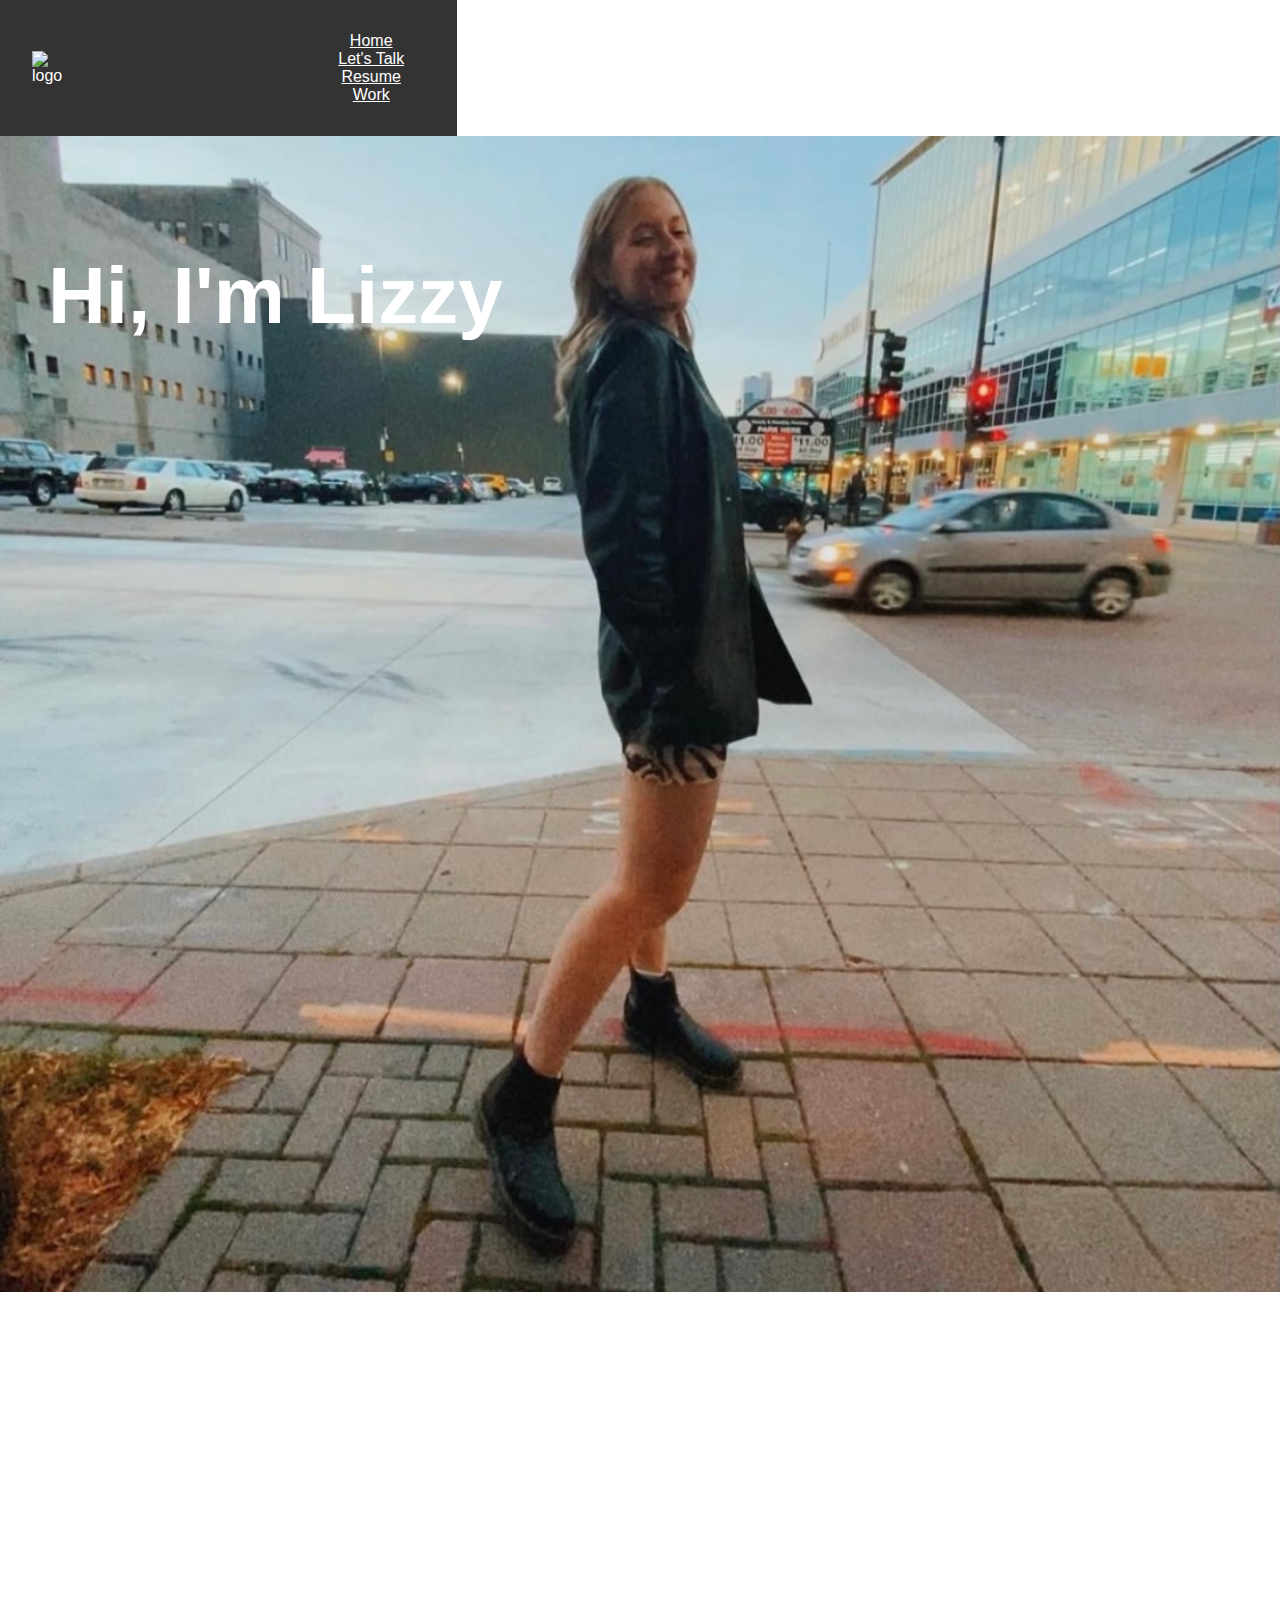
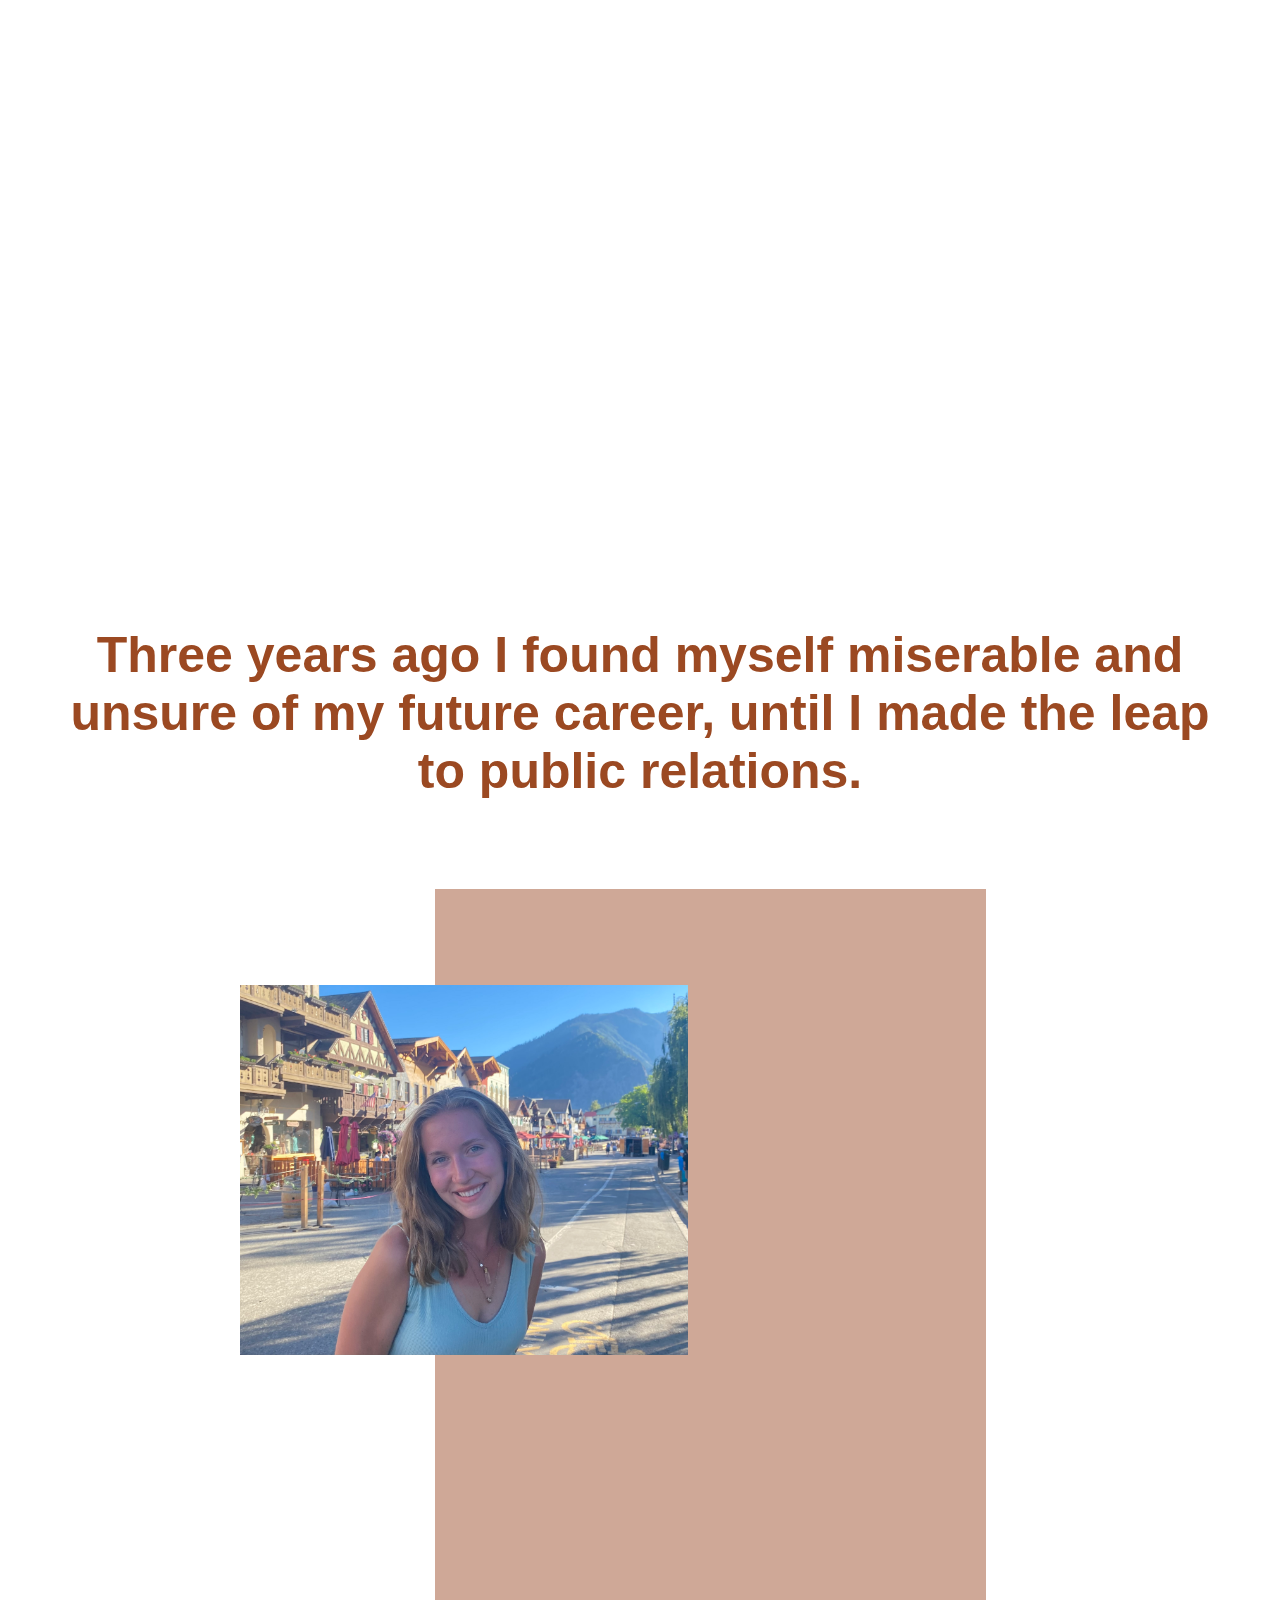
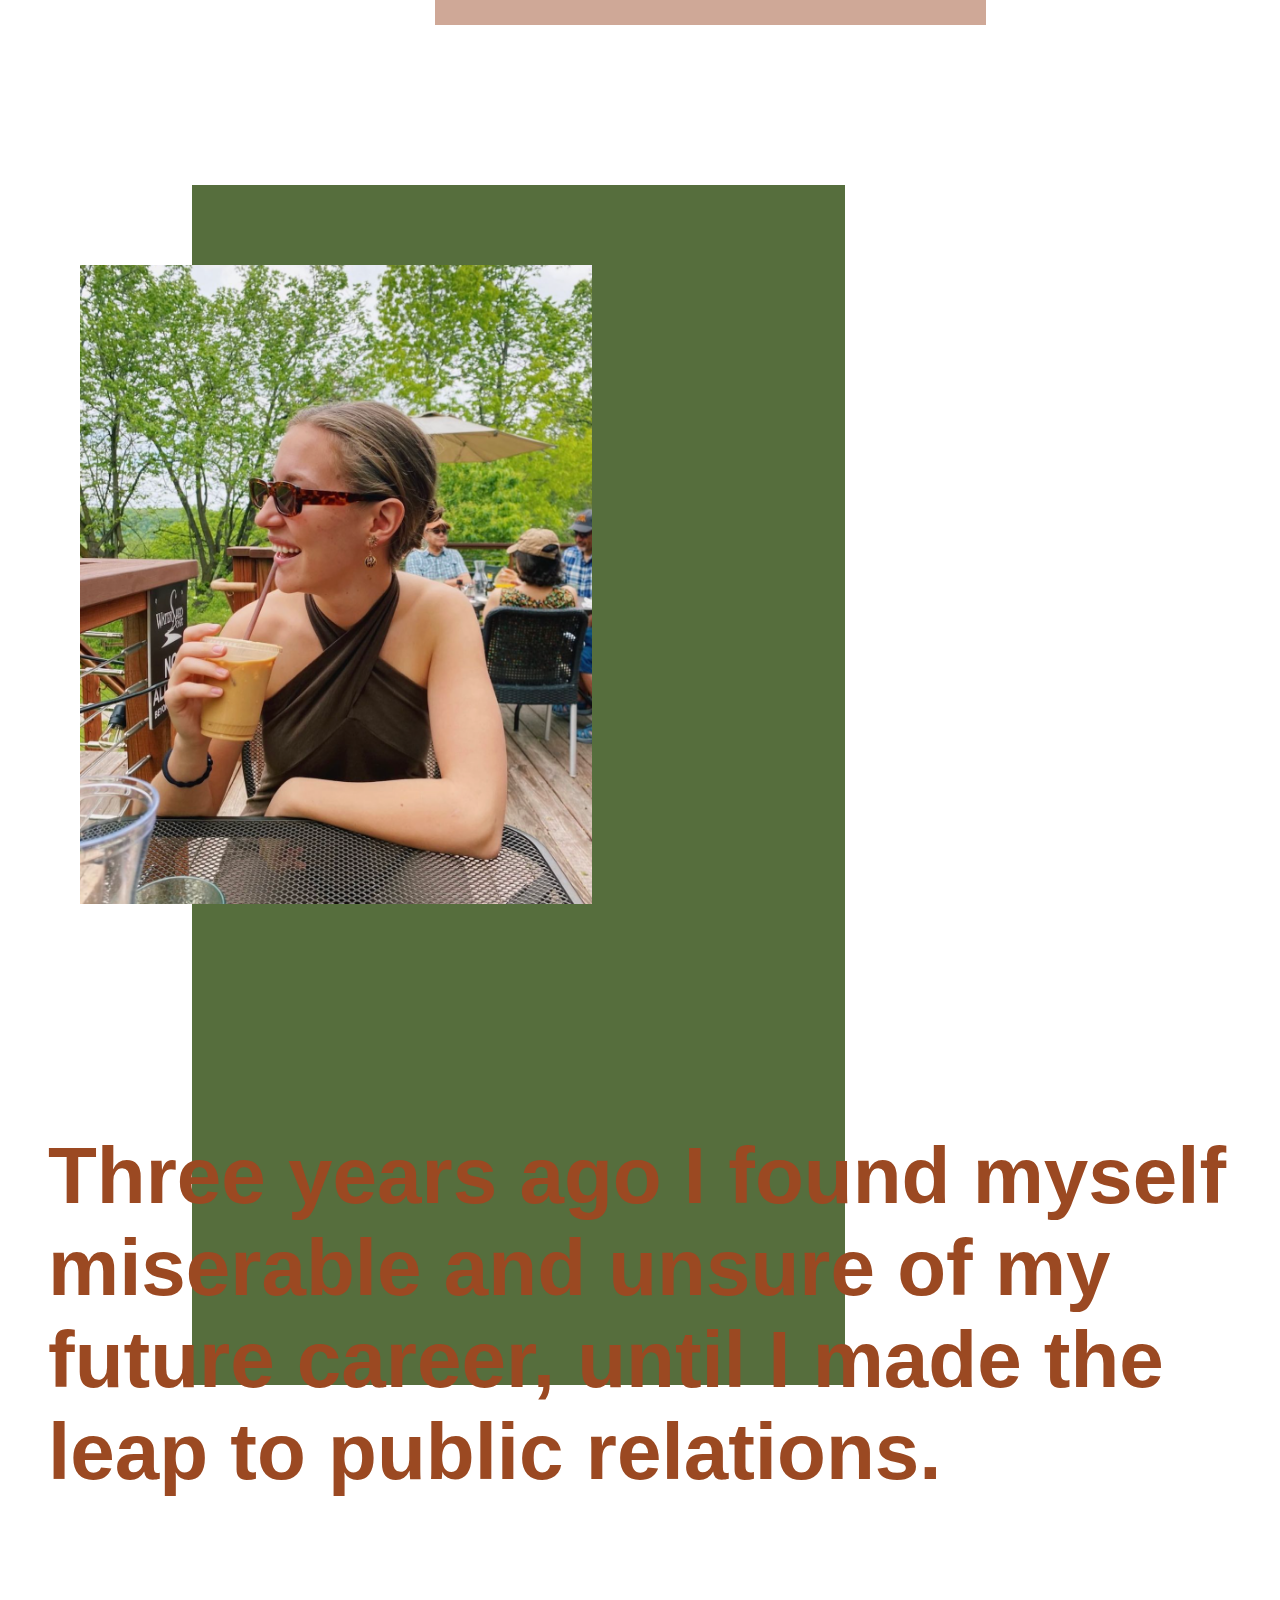
==== commit fad1a845: "portfolio" ====
--- a/index.html
+++ b/index.html
@@ -10,8 +10,8 @@
 </head>
 <body>
     <header>
-        <img src="images/logo.svg">
-            <nav>
+        <img src="images/logo2.svg"alt=logo>
+                <nav>
                 <a href="index.html">Home</a>
                 <a href="letstalk.html">Let's Talk</a>
                 <a href="resume.html">Resume</a>
@@ -24,11 +24,18 @@
                     <h2>Hi, I'm Lizzy</h2>
                     <h3>I'm glad you're here</h3>
                 </div>
+                <div class="text">
+                    <h2>Three years ago I found myself miserable and unsure of my future career, until I made the leap to public relations.</h2>
+                </div>
                 <div class="box">
                     <img src="images/leavenworth.jpg" alt="picture of Lizzy smiling in a town in the summer">
-                    <h2>Three years ago I found myself miserable and unsure of my future career, until I made the leap to public relations.</h2>
                 </div>
             </section>
+            <div class="boxes">
+                <img src="images/coffee.png" alt="Lizzy smiling with sunglasses and coffee">
+                <h2>Three years ago I found myself miserable and unsure of my future career, until I made the leap to public relations.</h2>
+            </div>
+        </section>
         </main>
 </body>
 </html>--- a/style.css
+++ b/style.css
@@ -1,17 +1,20 @@
 body{
     background-color:white;
-    color:#9B4922;
+    color: white;
     font-family: sans-serif;
     margin:0;
+    display:flex;
+    flex-wrap:wrap;
 }
 header{
-    background-color:black;
+    background-color:rgba(0,0,0,.8);
     padding:2rem;
     display: flex;
-    justify-content: flex-end;
+    justify-content: space-between;
         }
 header a{
     color:white;
+    margin:1rem;
 }
 header{text-align:center;
 align-items:center;
@@ -32,6 +35,7 @@
     align-items:flex-start;
     font-size: 80px;
     height:40%;
+    padding: 3rem;
 }
 
 h3{
@@ -40,7 +44,7 @@
     flex-direction:row-reverse;
     align-items: flex-end;
     font-size: 80px;
-    padding-top: 24%;
+    padding-top: 18%;
     padding-right:3rem;
     }
 h4{
@@ -102,20 +106,50 @@
     background: rgb(207,168,151);
 background: linear-gradient(90deg, rgba(207,168,151,1) 0%, rgba(207,168,151,1) 30%, rgba(255,255,255,1) 30%, rgba(255,255,255,1) 100%);
 padding-top:4rem;
-padding-bottom:10rem;
+padding-bottom:12rem;
+margin-bottom:10rem;
 }
-.box h2{
+.box>h2{
     font-size: 50px;
     text-align: right;
-    height:40%;
+    height:80%;
     padding-left: 8rem;
     padding-right:12rem;
 }
 .box{
     background: rgb(255,255,255);
-background: linear-gradient(90deg, rgba(255,255,255,1) 34%, rgba(86,110,61,1) 34%, rgba(86,110,61,1) 34%, rgba(86,110,61,1) 77%, rgba(255,255,255,1) 77%);
+background: linear-gradient(90deg, rgba(255,255,255,1) 34%, rgba(207,168,151,1) 34%, rgba(207,168,151,1) 34%, rgba(207,168,151,1) 77%, rgba(255,255,255,1) 77%);
+height:30rem;
+}
+.box>h2{
+    color:#9B4922
+}
+.boxes>img{
+width:40%;    
+padding-top:5rem;
+padding-left:5rem;
+display:block;
+}
+.boxes{
+background: rgb(255,255,255);
+background: linear-gradient(90deg, rgba(255,255,255,1) 15%, rgba(86,110,61,1) 15%, rgba(86,110,61,1) 15%, rgba(86,110,61,1) 66%, rgba(86,110,61,1) 66%, rgba(255,255,255,1) 66%);
+margin-bottom: 10rem;
+height:75rem;
+}
+.boxes>h2{
+    color:#9B4922;
+    padding-top:10rem;
+}
+.text>h2{
+    font-size: 50px;
+    text-align: center;
+    height:80%;
+    color:#9B4922;
+}
+.work{
+    align-items:stretch;
+    display: inline-block;
+    justify-content: baseline;
 }
 
 
-
-
